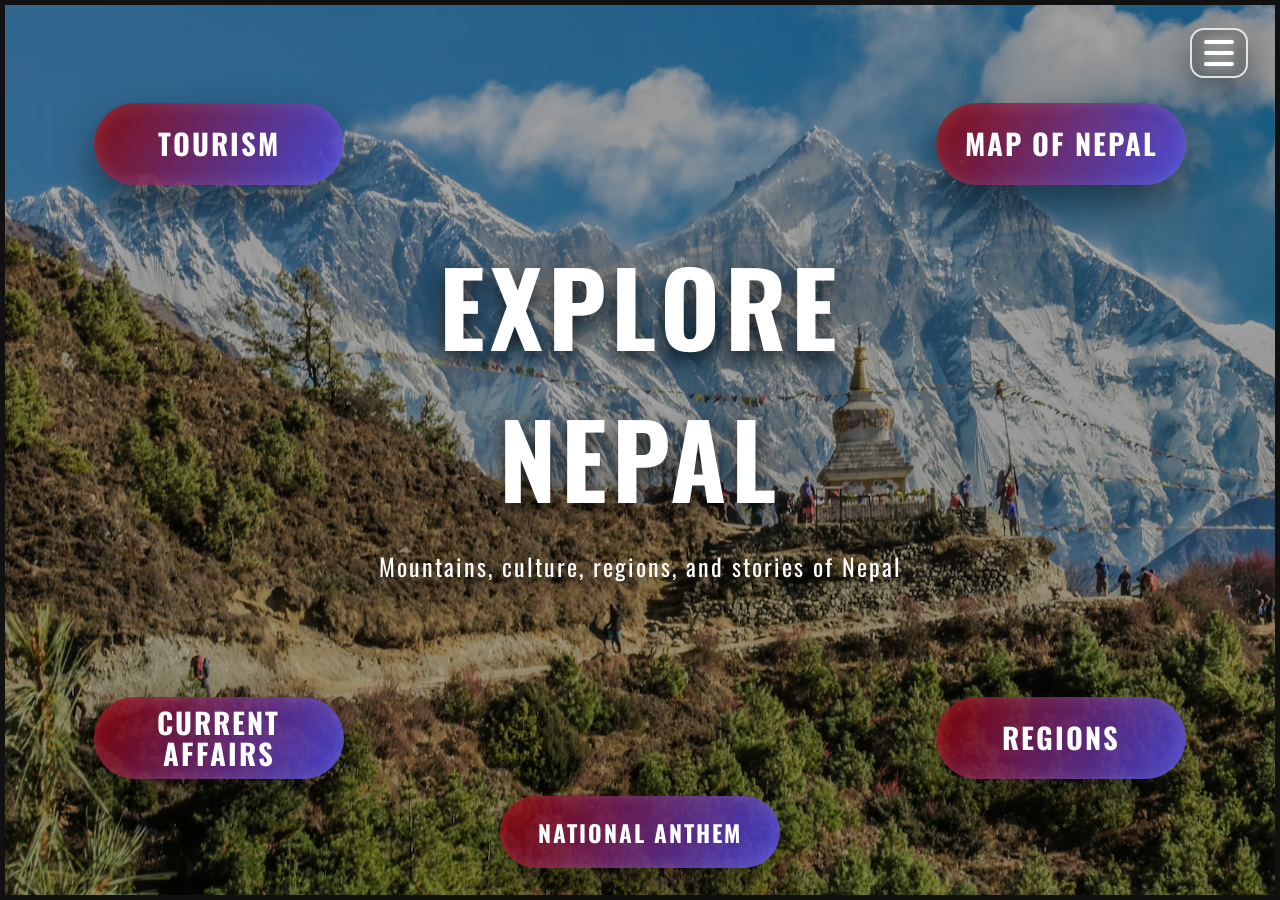
==== index.html @ f3c18c19 "red x removed" ====
<!DOCTYPE html>
<html lang="en">
<head>
  <meta charset="UTF-8" />
  <meta name="viewport" content="width=device-width, initial-scale=1.0" />

  <title>Explore Nepal</title>

  <link rel="preconnect" href="https://fonts.googleapis.com">
  <link rel="preconnect" href="https://fonts.gstatic.com" crossorigin>
  <link 
    href="https://fonts.googleapis.com/css2?family=Oswald:wght@400;600;700&display=swap" 
    rel="stylesheet"
  >

  <link rel="stylesheet" href="nepalStyle.css" />
</head>
<body>

  <main class="home-page" id="homePage">

    <div class="dark-overlay"></div>

    <button class="menu-button" id="menuButton" type="button" aria-label="Open navigation menu">
      <span></span>
      <span></span>
      <span></span>
    </button>

    <nav class="side-menu" id="sideMenu">
      <a href="#" class="menu-link">About</a>
      <a href="#" class="menu-link">Learn More</a>
      <a href="inquire.html" class="menu-link">Inquire</a>
    </nav>

    <div class="paper-plane">✈</div>

    <div class="wind wind-1"></div>
    <div class="wind wind-2"></div>
    <div class="wind wind-3"></div>

    <section class="title-area">
      <h1>Explore Nepal</h1>
      <p>Mountains, culture, regions, and stories of Nepal</p>
    </section>

    <div class="nepal-card top-left" tabindex="0">
      <button class="close-card" type="button" aria-label="Close card">X</button>

      <h2>Tourism</h2>

      <p>
        Nepal is one of the most beautiful tourism destinations in the world. It is famous for Mount Everest,
        trekking routes, temples, lakes, rivers, forests, wildlife, and rich culture. Tourists visit Nepal for
        adventure, nature, history, and spiritual experiences. Popular places include Kathmandu Valley, Pokhara,
        Lumbini, Chitwan National Park, and the Everest region.
      </p>
    </div>

    <div class="nepal-card top-right map-card" tabindex="0">
      <button class="close-card" type="button" aria-label="Close card">X</button>

      <h2>Map of Nepal</h2>

      <div class="map-content">
        <img
          src="nepalMap.png"
          alt="Map of Nepal"
        />

        <p class="map-caption">Map of Nepal</p>
      </div>

      <p class="map-description">
        Nepal is commonly divided into three main geographical regions: the Himalayan Region,
        the Hilly Region, and the Terai Region.
      </p>
    </div>

    <div class="nepal-card bottom-left" tabindex="0">
      <button class="close-card" type="button" aria-label="Close card">X</button>

      <h2>Current Affairs</h2>

      <p>
        Current affairs in Nepal include topics related to politics, education, tourism, climate change,
        road development, economy, technology, sports, and social issues. Learning about current affairs
        helps people understand Nepal's present situation and future development.
      </p>
    </div>

    <div class="nepal-card bottom-right" tabindex="0">
      <button class="close-card" type="button" aria-label="Close card">X</button>

      <h2>Regions</h2>

      <p>
        Nepal has three main geographical regions. The Himalayan Region has snow-covered mountains and cold
        climate. The Hilly Region has valleys, forests, rivers, and terraced farms. The Terai Region has flat,
        fertile land and warmer weather. Each region has its own culture, lifestyle, climate, and natural beauty.
      </p>
    </div>

    <button class="anthem-button" id="anthemButton" type="button">
      NATIONAL ANTHEM
    </button>

    <audio id="anthemAudio" preload="auto">
      <source src="nationalAnthem.mp3" type="audio/mpeg">
      Your browser does not support the audio element.
    </audio>

  </main>

  <script src="nepalScript.js"></script>
</body>
</html>
---- nepalStyle.css ----
* {
  margin: 0;
  padding: 0;
  box-sizing: border-box;
}

html,
body {
  width: 100%;
  min-height: 100%;
}

body {
  font-family: "Oswald", Arial, sans-serif;
  overflow: hidden;
}

/* =========================
   HOME PAGE
========================= */

.home-page {
  position: relative;
  width: 100vw;
  height: 100vh;
  overflow: hidden;
  border: 5px solid #111;

  background-image: url("bg.png");
  background-size: cover;
  background-position: center;
  background-repeat: no-repeat;
}

.dark-overlay {
  position: absolute;
  inset: 0;
  background: rgba(0, 0, 0, 0.35);
  z-index: 1;
}

/* Navigation menu button */
.menu-button {
  position: fixed;
  top: 28px;
  right: 32px;

  width: 58px;
  height: 50px;

  display: flex;
  flex-direction: column;
  justify-content: center;
  align-items: center;
  gap: 7px;

  border: 2px solid rgba(255, 255, 255, 0.8);
  border-radius: 14px;

  background: rgba(0, 0, 0, 0.2);
  cursor: pointer;
  z-index: 40;

  box-shadow: 0 12px 30px rgba(0, 0, 0, 0.35);

  transition:
    transform 0.3s ease,
    background 0.3s ease,
    box-shadow 0.3s ease;
}

.menu-button span {
  width: 30px;
  height: 4px;
  border-radius: 999px;
  background: white;

  box-shadow: 0 0 10px rgba(255, 255, 255, 0.55);

  transition:
    transform 0.3s ease,
    opacity 0.3s ease;
}

.menu-button:hover {
  transform: scale(1.08);
  background: rgba(255, 255, 255, 0.18);
  box-shadow: 0 18px 42px rgba(0, 0, 0, 0.55);
}

.menu-button.active span:nth-child(1) {
  transform: translateY(11px) rotate(45deg);
}

.menu-button.active span:nth-child(2) {
  opacity: 0;
}

.menu-button.active span:nth-child(3) {
  transform: translateY(-11px) rotate(-45deg);
}

/* Slide-in navigation rectangle */
.side-menu {
  position: fixed;
  top: 92px;
  right: 32px;

  width: 230px;
  padding: 38px 22px 28px;

  display: flex;
  flex-direction: column;
  gap: 22px;

  border-radius: 28px;

  background: linear-gradient(
    135deg,
    rgba(255, 255, 255, 0.96),
    rgba(245, 245, 255, 0.88)
  );

  box-shadow:
    0 24px 60px rgba(0, 0, 0, 0.55),
    inset 0 0 14px rgba(255, 255, 255, 0.8);

  z-index: 39;

  transform: translateX(130%);
  opacity: 0;
  pointer-events: none;

  transition:
    transform 0.4s ease,
    opacity 0.3s ease;
}

.side-menu.open {
  transform: translateX(0);
  opacity: 1;
  pointer-events: auto;
}

.menu-link {
  display: block;

  padding: 18px 18px;

  border-radius: 999px;

  color: white;
  text-decoration: none;
  text-align: center;

  font-size: 1.25rem;
  letter-spacing: 1px;
  text-transform: uppercase;

  background: linear-gradient(
    120deg,
    rgba(145, 0, 0, 0.9),
    rgba(70, 70, 220, 0.95)
  );

  box-shadow:
    0 10px 22px rgba(0, 0, 0, 0.28),
    inset 0 0 12px rgba(255, 255, 255, 0.16);

  transition:
    transform 0.25s ease,
    box-shadow 0.25s ease;
}

.menu-link:hover {
  transform: translateX(-6px) scale(1.04);
  box-shadow:
    0 16px 32px rgba(0, 0, 0, 0.4),
    inset 0 0 18px rgba(255, 255, 255, 0.2);
}

.title-area {
  position: absolute;
  top: 45%;
  left: 50%;
  transform: translate(-50%, -50%);
  z-index: 3;
  text-align: center;
  color: white;
  pointer-events: none;
  text-shadow: 0 8px 20px rgba(0, 0, 0, 0.7);
}

.title-area h1 {
  font-size: clamp(3.5rem, 8vw, 7rem);
  text-transform: uppercase;
  letter-spacing: 5px;
}

.title-area p {
  margin-top: 15px;
  font-size: clamp(1rem, 2vw, 1.5rem);
  letter-spacing: 2px;
}

/* Small clickable cards */
.nepal-card {
  position: absolute;
  width: 250px;
  height: 82px;
  padding: 0 25px;

  display: flex;
  align-items: center;
  justify-content: center;

  border-radius: 999px;
  cursor: pointer;
  z-index: 5;

  color: white;
  text-align: center;

  background: linear-gradient(
    120deg,
    rgba(145, 0, 0, 0.85),
    rgba(70, 70, 220, 0.9)
  );

  box-shadow:
    0 18px 40px rgba(0, 0, 0, 0.45),
    inset 0 0 18px rgba(255, 255, 255, 0.15);

  overflow: hidden;

  transition:
    top 0.55s ease,
    left 0.55s ease,
    right 0.55s ease,
    bottom 0.55s ease,
    width 0.55s ease,
    height 0.55s ease,
    border-radius 0.55s ease,
    padding 0.55s ease,
    transform 0.3s ease,
    opacity 0.3s ease,
    box-shadow 0.3s ease;
}

.nepal-card h2 {
  font-size: 1.8rem;
  text-transform: uppercase;
  letter-spacing: 2px;
  line-height: 1.1;
}

.nepal-card:not(.active) > *:not(h2) {
  display: none !important;
}

.nepal-card:hover {
  transform: scale(1.12);
  box-shadow:
    0 28px 55px rgba(0, 0, 0, 0.6),
    inset 0 0 25px rgba(255, 255, 255, 0.18);
}

.top-left {
  top: 11%;
  left: 7%;
}

.top-right {
  top: 11%;
  right: 7%;
}

.bottom-left {
  bottom: 13%;
  left: 7%;
}

.bottom-right {
  bottom: 13%;
  right: 7%;
}

.home-page.card-open .nepal-card:not(.active) {
  opacity: 0;
  pointer-events: none;
  transform: scale(0.75);
}

.nepal-card.active {
  position: fixed;

  top: 50%;
  left: 50%;
  right: auto;
  bottom: auto;

  width: min(900px, 78vw);
  height: 60vh;
  padding: 60px 65px;

  display: block;
  text-align: left;

  border-radius: 55px;
  cursor: default;
  z-index: 20;

  transform: translate(-50%, -50%);

  background: linear-gradient(
    120deg,
    rgba(145, 0, 0, 0.96),
    rgba(70, 70, 220, 0.97)
  );

  box-shadow:
    0 35px 90px rgba(0, 0, 0, 0.7),
    inset 0 0 30px rgba(255, 255, 255, 0.15);

  overflow-y: auto;

  scrollbar-width: thin;
  scrollbar-color: #ffffff rgba(255, 255, 255, 0.18);
}

.nepal-card.active:hover {
  transform: translate(-50%, -50%);
}

.nepal-card.active h2 {
  font-size: clamp(2.2rem, 5vw, 3.8rem);
  margin-bottom: 25px;
}

.nepal-card.active p {
  display: block;
  font-family: Arial, sans-serif;
  font-size: clamp(1rem, 2vw, 1.25rem);
  line-height: 1.8;
  max-width: 820px;
}

.nepal-card.active::-webkit-scrollbar {
  width: 10px;
}

.nepal-card.active::-webkit-scrollbar-button {
  display: none;
  width: 0;
  height: 0;
}

.nepal-card.active::-webkit-scrollbar-track {
  background: rgba(255, 255, 255, 0.18);
  border-radius: 999px;
  margin: 48px 8px 35px 0;
}

.nepal-card.active::-webkit-scrollbar-thumb {
  background: #ffffff;
  border-radius: 999px;
  border: 2px solid rgba(70, 70, 220, 0.65);
  box-shadow:
    inset 0 0 4px rgba(0, 0, 0, 0.25),
    0 0 10px rgba(255, 255, 255, 0.55);
}

.nepal-card.active::-webkit-scrollbar-thumb:hover {
  background: rgba(255, 255, 255, 0.92);
  box-shadow:
    inset 0 0 5px rgba(0, 0, 0, 0.35),
    0 0 14px rgba(255, 255, 255, 0.8);
}

.nepal-card.active::-webkit-scrollbar-corner {
  background: transparent;
}

.close-card {
  display: none;
}

.nepal-card.active .close-card {
  display: flex;
  align-items: center;
  justify-content: center;

  position: absolute;
  top: 22px;
  right: 28px;

  width: 42px;
  height: 42px;

  border: none;
  border-radius: 50%;

  background: rgba(255, 255, 255, 0.92);
  color: #7b0000;

  font-family: Arial, sans-serif;
  font-size: 1.2rem;
  font-weight: bold;

  cursor: pointer;
  z-index: 50;

  box-shadow: 0 8px 20px rgba(0, 0, 0, 0.35);

  transition:
    transform 0.25s ease,
    background 0.25s ease,
    color 0.25s ease;
}

.nepal-card.active .close-card:hover {
  transform: scale(1.15) rotate(90deg);
  background: #111;
  color: white;
}

.map-card.active {
  height: 72vh;
}

.map-card.active .map-content {
  display: block;
  text-align: center;
  margin-bottom: 18px;
}

.map-card.active img {
  width: min(600px, 100%);
  max-height: 350px;
  object-fit: contain;
  display: block;
  margin: 0 auto 10px;

  background: transparent;
  padding: 0;
  border-radius: 0;
  box-shadow: none;
  filter: none;

  transition:
    transform 0.35s ease,
    filter 0.35s ease;
}

.map-card.active img:hover {
  transform: scale(1.07) rotate(-1deg);
  filter: drop-shadow(0 20px 28px rgba(0, 0, 0, 0.55));
}

.map-card.active .map-caption {
  display: block;
  font-family: Arial, sans-serif;
  font-size: 1.6rem;
  font-style: italic;
  font-weight: bold;
  text-align: center;
  margin-bottom: 18px;
  color: white;
}

.map-card.active .map-description {
  display: block;
}

.anthem-button {
  position: fixed;
  left: 50%;
  bottom: 32px;
  transform: translateX(-50%);

  width: 280px;
  height: 72px;
  padding: 0 28px;

  border: none;
  border-radius: 999px;
  cursor: pointer;
  z-index: 10;

  color: white;
  text-align: center;
  font-family: "Oswald", Arial, sans-serif;
  font-size: 1.45rem;
  font-weight: 700;
  letter-spacing: 2px;

  background: linear-gradient(
    120deg,
    rgba(145, 0, 0, 0.85),
    rgba(70, 70, 220, 0.9)
  );

  box-shadow:
    0 18px 40px rgba(0, 0, 0, 0.45),
    inset 0 0 18px rgba(255, 255, 255, 0.15);

  transition:
    transform 0.3s ease,
    box-shadow 0.3s ease,
    opacity 0.3s ease;
}

.anthem-button:hover {
  transform: translateX(-50%) scale(1.12);
  box-shadow:
    0 28px 55px rgba(0, 0, 0, 0.6),
    inset 0 0 25px rgba(255, 255, 255, 0.18);
}

.anthem-button.playing {
  background: linear-gradient(
    120deg,
    rgba(70, 70, 220, 0.95),
    rgba(145, 0, 0, 0.95)
  );
}

.home-page.card-open .anthem-button {
  opacity: 0;
  pointer-events: none;
}

.paper-plane {
  position: absolute;
  top: 35%;
  left: -100px;
  z-index: 2;

  font-size: 3rem;
  color: white;
  text-shadow: 0 8px 18px rgba(0, 0, 0, 0.7);

  animation: flyPlane 9s linear infinite;
}

@keyframes flyPlane {
  0% {
    left: -100px;
    transform: translateY(0) rotate(8deg);
    opacity: 0;
  }

  10% {
    opacity: 1;
  }

  40% {
    transform: translateY(-45px) rotate(18deg);
  }

  70% {
    transform: translateY(35px) rotate(5deg);
  }

  100% {
    left: 110%;
    transform: translateY(-10px) rotate(15deg);
    opacity: 0;
  }
}

.wind {
  position: absolute;
  left: -200px;
  width: 140px;
  height: 4px;
  border-radius: 999px;
  z-index: 2;

  background: rgba(255, 255, 255, 0.7);
  animation: windMove 5.5s linear infinite;
}

.wind::before,
.wind::after {
  content: "";
  position: absolute;
  height: 4px;
  border-radius: 999px;
  background: rgba(255, 255, 255, 0.45);
}

.wind::before {
  width: 70px;
  top: -13px;
  left: 25px;
}

.wind::after {
  width: 95px;
  top: 14px;
  left: 45px;
}

.wind-1 {
  top: 25%;
  animation-delay: 0s;
}

.wind-2 {
  top: 50%;
  animation-delay: 1.5s;
}

.wind-3 {
  top: 75%;
  animation-delay: 3s;
}

/* =========================
   INQUIRY PAGE
========================= */

.inquiry-page {
  position: relative;
  width: 100vw;
  min-height: 100vh;
  overflow: hidden;

  display: flex;
  align-items: center;
  justify-content: center;

  background-image: url("bg2.png");
  background-size: cover;
  background-position: center;
  background-repeat: no-repeat;
}

.inquiry-bg-overlay {
  position: absolute;
  inset: 0;
  z-index: 1;

  background:
    radial-gradient(
      circle at center,
      rgba(20, 20, 80, 0.28),
      rgba(0, 0, 0, 0.72)
    ),
    linear-gradient(
      120deg,
      rgba(145, 0, 0, 0.32),
      rgba(20, 20, 120, 0.45)
    );

  backdrop-filter: blur(1.5px);
}

.back-home {
  position: fixed;
  top: 28px;
  left: 32px;
  z-index: 5;

  color: white;
  text-decoration: none;

  padding: 12px 20px;
  border-radius: 999px;

  font-size: 1.1rem;
  letter-spacing: 1px;

  background: linear-gradient(
    120deg,
    rgba(145, 0, 0, 0.9),
    rgba(70, 70, 220, 0.95)
  );

  box-shadow:
    0 14px 34px rgba(0, 0, 0, 0.45),
    inset 0 0 14px rgba(255, 255, 255, 0.14);

  transition:
    transform 0.25s ease,
    box-shadow 0.25s ease;
}

.back-home:hover {
  transform: scale(1.07);
  box-shadow:
    0 20px 44px rgba(0, 0, 0, 0.6),
    inset 0 0 20px rgba(255, 255, 255, 0.18);
}

.inquiry-card {
  position: relative;
  z-index: 3;

  width: min(520px, 90vw);
  padding: 42px 44px;

  border-radius: 40px;

  background: linear-gradient(
    145deg,
    rgba(145, 0, 0, 0.75),
    rgba(50, 45, 175, 0.78)
  );

  border: 1px solid rgba(255, 255, 255, 0.25);

  box-shadow:
    0 35px 90px rgba(0, 0, 0, 0.7),
    inset 0 0 28px rgba(255, 255, 255, 0.12);

  color: white;

  backdrop-filter: blur(8px);
}

.inquiry-card h1 {
  font-size: clamp(2.4rem, 6vw, 4.3rem);
  text-align: center;
  text-transform: uppercase;
  letter-spacing: 3px;
  margin-bottom: 14px;

  text-shadow: 0 8px 22px rgba(0, 0, 0, 0.65);
}

.inquiry-subtitle {
  font-family: Arial, sans-serif;
  text-align: center;
  line-height: 1.6;
  opacity: 0.9;
  margin-bottom: 28px;
}

.inquiry-form {
  display: flex;
  flex-direction: column;
  gap: 14px;
}

.inquiry-form label {
  font-size: 1.45rem;
  letter-spacing: 2px;
  text-transform: uppercase;
  text-shadow: 0 5px 14px rgba(0, 0, 0, 0.55);
}

.inquiry-form input,
.inquiry-form textarea {
  width: 100%;

  border: 2px solid rgba(255, 255, 255, 0.5);
  outline: none;

  border-radius: 18px;

  padding: 15px 18px;

  font-family: Arial, sans-serif;
  font-size: 1rem;

  color: white;

  background: rgba(0, 0, 0, 0.28);

  box-shadow:
    inset 0 0 18px rgba(0, 0, 0, 0.22),
    0 10px 25px rgba(0, 0, 0, 0.22);

  transition:
    border 0.25s ease,
    background 0.25s ease,
    transform 0.25s ease,
    box-shadow 0.25s ease;
}

.inquiry-form input::placeholder,
.inquiry-form textarea::placeholder {
  color: rgba(255, 255, 255, 0.72);
}

.inquiry-form input:focus,
.inquiry-form textarea:focus {
  border-color: rgba(255, 220, 90, 0.95);
  background: rgba(0, 0, 0, 0.42);
  transform: scale(1.02);
  box-shadow:
    inset 0 0 18px rgba(0, 0, 0, 0.28),
    0 0 18px rgba(255, 220, 90, 0.45);
}

.inquiry-form textarea {
  min-height: 150px;
  resize: none;
}

.send-button {
  margin-top: 14px;

  border: none;
  border-radius: 999px;

  padding: 16px 26px;

  cursor: pointer;

  color: white;
  font-family: "Oswald", Arial, sans-serif;
  font-size: 1.45rem;
  text-transform: uppercase;
  letter-spacing: 2px;

  background: linear-gradient(
    120deg,
    rgba(255, 179, 0, 0.95),
    rgba(145, 0, 0, 0.95),
    rgba(70, 70, 220, 0.95)
  );

  box-shadow:
    0 18px 38px rgba(0, 0, 0, 0.45),
    inset 0 0 16px rgba(255, 255, 255, 0.18);

  transition:
    transform 0.25s ease,
    box-shadow 0.25s ease;
}

.send-button:hover {
  transform: scale(1.07);
  box-shadow:
    0 26px 54px rgba(0, 0, 0, 0.62),
    inset 0 0 22px rgba(255, 255, 255, 0.22);
}

.thank-you-dialog {
  position: fixed;
  inset: 0;
  z-index: 50;

  display: flex;
  align-items: center;
  justify-content: center;

  background: rgba(0, 0, 0, 0.55);

  opacity: 0;
  pointer-events: none;

  transition:
    opacity 0.3s ease;
}

.thank-you-dialog.show {
  opacity: 1;
  pointer-events: auto;
}

.thank-you-box {
  position: relative;

  width: min(420px, 88vw);
  padding: 42px 34px 34px;

  border-radius: 32px;

  text-align: center;
  color: white;

  background: linear-gradient(
    135deg,
    rgba(145, 0, 0, 0.96),
    rgba(70, 70, 220, 0.96)
  );

  box-shadow:
    0 35px 85px rgba(0, 0, 0, 0.75),
    inset 0 0 24px rgba(255, 255, 255, 0.15);

  transform: scale(0.85);

  transition:
    transform 0.3s ease;
}

.thank-you-dialog.show .thank-you-box {
  transform: scale(1);
}

.thank-you-box h2 {
  font-size: 2.8rem;
  text-transform: uppercase;
  letter-spacing: 2px;
  margin-bottom: 14px;
}

.thank-you-box p {
  font-family: Arial, sans-serif;
  line-height: 1.6;
  font-size: 1.1rem;
  margin-bottom: 24px;
}

.dialog-close {
  position: absolute;
  top: 14px;
  right: 16px;

  width: 34px;
  height: 34px;

  border: none;
  border-radius: 50%;

  background: white;
  color: #7b0000;

  font-weight: bold;
  cursor: pointer;

  transition:
    transform 0.25s ease,
    background 0.25s ease,
    color 0.25s ease;
}

.dialog-close:hover {
  transform: scale(1.15) rotate(90deg);
  background: #111;
  color: white;
}

.dialog-ok {
  border: none;
  border-radius: 999px;

  padding: 12px 34px;

  cursor: pointer;

  color: white;
  font-family: "Oswald", Arial, sans-serif;
  font-size: 1.15rem;
  letter-spacing: 1px;

  background: rgba(255, 255, 255, 0.18);

  box-shadow:
    0 12px 28px rgba(0, 0, 0, 0.35),
    inset 0 0 12px rgba(255, 255, 255, 0.18);

  transition:
    transform 0.25s ease,
    background 0.25s ease;
}

.dialog-ok:hover {
  transform: scale(1.08);
  background: rgba(255, 255, 255, 0.28);
}

@keyframes windMove {
  0% {
    transform: translateX(0);
    opacity: 0;
  }

  15% {
    opacity: 1;
  }

  100% {
    transform: translateX(135vw);
    opacity: 0;
  }
}

/* Tablet */
@media (max-width: 850px) {
  .menu-button {
    top: 20px;
    right: 22px;
    width: 52px;
    height: 46px;
  }

  .side-menu {
    top: 78px;
    right: 22px;
    width: 210px;
  }

  .nepal-card {
    width: 165px;
    height: 60px;
  }

  .nepal-card h2 {
    font-size: 1rem;
  }

  .top-left {
    top: 8%;
    left: 5%;
  }

  .top-right {
    top: 8%;
    right: 5%;
  }

  .bottom-left {
    bottom: 8%;
    left: 5%;
  }

  .bottom-right {
    bottom: 8%;
    right: 5%;
  }

  .nepal-card.active {
    width: 88vw;
    height: 62vh;
    padding: 50px 28px 42px;
    border-radius: 38px;
  }

  .nepal-card.active .close-card {
    top: 15px;
    right: 18px;
    width: 38px;
    height: 38px;
    font-size: 1rem;
  }

  .map-card.active {
    height: 75vh;
  }

  .map-card.active img {
    max-height: 260px;
    padding: 0;
  }

  .map-card.active .map-caption {
    font-size: 1.25rem;
  }

  .anthem-button {
    width: 235px;
    height: 62px;
    font-size: 1.15rem;
    bottom: 24px;
  }

  .inquiry-card {
    padding: 36px 30px;
  }
}

/* Phone */
@media (max-width: 500px) {
  .title-area {
    width: 90%;
  }

  .menu-button {
    top: 18px;
    right: 18px;
    width: 48px;
    height: 44px;
  }

  .menu-button span {
    width: 26px;
    height: 3px;
  }

  .side-menu {
    top: 72px;
    right: 18px;
    width: 190px;
    padding: 30px 16px 22px;
  }

  .menu-link {
    font-size: 1rem;
    padding: 14px 14px;
  }

  .nepal-card {
    width: 145px;
    height: 52px;
  }

  .nepal-card h2 {
    font-size: 0.85rem;
  }

  .nepal-card.active {
    width: 92vw;
    height: 68vh;
    padding: 55px 22px 35px;
  }

  .nepal-card.active p {
    line-height: 1.6;
  }

  .map-card.active {
    height: 78vh;
  }

  .map-card.active img {
    max-height: 220px;
    padding: 0;
  }

  .map-card.active .map-caption {
    font-size: 1.1rem;
  }

  .anthem-button {
    width: 220px;
    height: 58px;
    font-size: 1rem;
    bottom: 22px;
  }

  .back-home {
    top: 18px;
    left: 18px;
    padding: 10px 16px;
    font-size: 0.95rem;
  }

  .inquiry-page {
    padding: 80px 0 35px;
    align-items: flex-start;
    overflow-y: auto;
  }

  .inquiry-card {
    width: 90vw;
    padding: 30px 22px;
    border-radius: 30px;
  }

  .inquiry-card h1 {
    font-size: 2.2rem;
  }

  .inquiry-form label {
    font-size: 1.15rem;
  }

  .send-button {
    font-size: 1.15rem;
  }
}
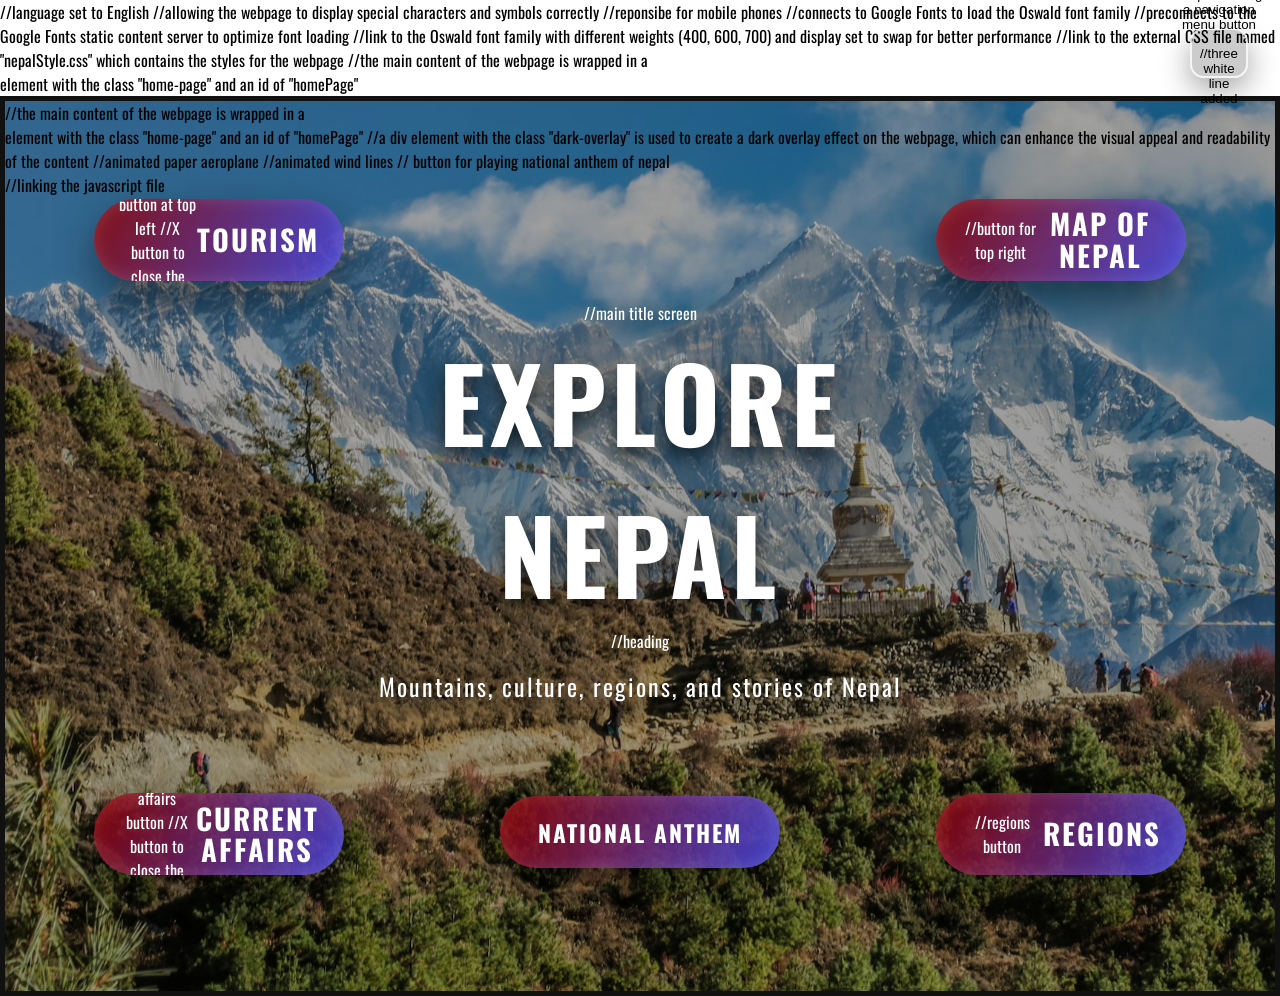
==== commit e188b979: "final amendments and tweaks done" ====
--- a/index.html
+++ b/index.html
@@ -1,117 +1,214 @@
 <!DOCTYPE html>
-<html lang="en">
+<html lang="en">//language set to English
 <head>
-  <meta charset="UTF-8" />
-  <meta name="viewport" content="width=device-width, initial-scale=1.0" />
-
+  <meta charset="UTF-8" />//allowing the webpage to display special characters and symbols correctly
+  <meta name="viewport" content="width=device-width, initial-scale=1.0" />//reponsibe for mobile phones
   <title>Explore Nepal</title>
-
-  <link rel="preconnect" href="https://fonts.googleapis.com">
-  <link rel="preconnect" href="https://fonts.gstatic.com" crossorigin>
+  <link rel="preconnect" href="https://fonts.googleapis.com">//connects to Google Fonts to load the Oswald font family
+  <link rel="preconnect" href="https://fonts.gstatic.com" crossorigin>//preconnects to the Google Fonts static content server to optimize font loading
+  //link to the Oswald font family with different weights (400, 600, 700) and display set to swap for better performance  
   <link 
     href="https://fonts.googleapis.com/css2?family=Oswald:wght@400;600;700&display=swap" 
     rel="stylesheet"
   >
-
+//link to the external CSS file named "nepalStyle.css" which contains the styles for the webpage  
   <link rel="stylesheet" href="nepalStyle.css" />
 </head>
-<body>
-
-  <main class="home-page" id="homePage">
-
-    <div class="dark-overlay"></div>
-
-    <button class="menu-button" id="menuButton" type="button" aria-label="Open navigation menu">
-      <span></span>
+<body>//the main content of the webpage is wrapped in a <main> element with the class "home-page" and an id of "homePage" 
+  <main class="home-page" id="homePage">//the main content of the webpage is wrapped in a <main> element with the class "home-page" and an id of "homePage"
+    <div class="dark-overlay"></div>//a div element with the class "dark-overlay" is used to create a dark overlay effect on the webpage, which can enhance the visual appeal and readability of the content
+    <button class="menu-button" id="menuButton" type="button" aria-label="Open navigation menu">//implementing a navigation menu button
+      <span></span>//three white line added
       <span></span>
       <span></span>
     </button>
-
-    <nav class="side-menu" id="sideMenu">
-      <a href="#" class="menu-link">About</a>
-      <a href="#" class="menu-link">Learn More</a>
-      <a href="inquire.html" class="menu-link">Inquire</a>
+    <nav class="side-menu" id="sideMenu">//navigation menu that slides from the right
+      <a href="#" class="menu-link" id="aboutLink">About</a>//about popup
+      <a href="video.html" class="menu-link">Video</a>//opens video page
+      <a href="inquire.html" class="menu-link">Inquire</a>//opens inquire page
     </nav>
-
-    <div class="paper-plane">✈</div>
-
-    <div class="wind wind-1"></div>
+    <div class="paper-plane">✈</div>//animated paper aeroplane
+    <div class="wind wind-1"></div>//animated wind lines
     <div class="wind wind-2"></div>
     <div class="wind wind-3"></div>
-
-    <section class="title-area">
-      <h1>Explore Nepal</h1>
+    <section class="title-area">//main title screen
+      <h1>Explore Nepal</h1>//heading
       <p>Mountains, culture, regions, and stories of Nepal</p>
     </section>
-
-    <div class="nepal-card top-left" tabindex="0">
+    <div class="nepal-card top-left" tabindex="0">//tourism button at top left
+      <button class="close-card" type="button" aria-label="Close card">X</button>//X button to close the card
+      <h2>Tourism</h2>
+      <p>// details written about tourism in Nepal
+        Nepal is one of the most beautiful tourism destinations in the world because it offers nature,
+        adventure, history, spirituality, and culture in one small country. Tourists visit Nepal to see
+        the Himalayas, explore ancient temples, enjoy peaceful lakes, walk through forests, experience
+        traditional villages, and learn about the many cultures and festivals found across the country.
+      </p>
+      <p>
+        Pokhara is one of Nepal’s most popular tourism destinations. It is famous for Phewa Lake, where
+        visitors can enjoy boating while seeing the reflection of the Annapurna range on the water. Pokhara
+        is also known for adventure activities such as paragliding, trekking, zip-lining, and visiting caves,
+        waterfalls, viewpoints, and peaceful lakeside areas. The city gives tourists a relaxing experience
+        while still being close to mountains and nature.
+      </p>
+      <p>
+        Lumbini is another important place because it is the birthplace of Lord Buddha. Many people visit
+        Lumbini for peace, spirituality, and history. The Maya Devi Temple, monasteries from different
+        countries, gardens, and sacred sites make Lumbini a special destination for Buddhist pilgrims and
+        international tourists. It shows Nepal’s importance not only in natural beauty but also in world
+        history and religion.
+      </p>
+      <p>
+        Chitwan National Park is famous for wildlife and jungle safari. Visitors can see animals such as
+        one-horned rhinoceroses, deer, crocodiles, many species of birds, and sometimes Bengal tigers.
+        Chitwan also allows tourists to learn about the local Tharu culture, traditional dances, village life,
+        and the connection between people and nature. It is one of the best places in Nepal for wildlife tourism.
+      </p>
+      <p>
+        Nepal is also known for its mountains, lakes, rivers, forests, and cultural diversity. The country has
+        some of the highest mountains in the world, including Mount Everest, and many trekking routes such as
+        Everest Base Camp, Annapurna Circuit, and Langtang Valley. From snowy peaks to green hills and warm
+        plains, Nepal gives visitors a wide variety of landscapes and experiences.
+      </p>
+    </div>
+    <div class="nepal-card top-right map-card" tabindex="0">//button for top right
       <button class="close-card" type="button" aria-label="Close card">X</button>
-
-      <h2>Tourism</h2>
-
-      <p>
-        Nepal is one of the most beautiful tourism destinations in the world. It is famous for Mount Everest,
-        trekking routes, temples, lakes, rivers, forests, wildlife, and rich culture. Tourists visit Nepal for
-        adventure, nature, history, and spiritual experiences. Popular places include Kathmandu Valley, Pokhara,
-        Lumbini, Chitwan National Park, and the Everest region.
-      </p>
-    </div>
-
-    <div class="nepal-card top-right map-card" tabindex="0">
-      <button class="close-card" type="button" aria-label="Close card">X</button>
-
       <h2>Map of Nepal</h2>
-
-      <div class="map-content">
-        <img
-          src="nepalMap.png"
-          alt="Map of Nepal"
-        />
-
+      <div class="map-content">//container for the map of Nepal and its caption
+        <img src="nepalMap.png" alt="Map of Nepal" />//displays the nepal map image
         <p class="map-caption">Map of Nepal</p>
       </div>
-
+      <p class="map-description">//details about the map of Nepal
+        Nepal is a landlocked country in South Asia located between India and China. Even though Nepal is
+        small in size, its geography is extremely diverse. The map of Nepal shows a long and narrow country
+        stretching from east to west, with the Himalayan region in the north, the hilly region in the middle,
+        and the Terai region in the south.
+      </p>
       <p class="map-description">
-        Nepal is commonly divided into three main geographical regions: the Himalayan Region,
-        the Hilly Region, and the Terai Region.
-      </p>
-    </div>
-
-    <div class="nepal-card bottom-left" tabindex="0">
+        Nepal has many districts and local areas with their own identity, culture, language, and lifestyle.
+        Important districts and cities include Kathmandu, Lalitpur, Bhaktapur, Kaski, Chitwan, Rupandehi,
+        Solukhumbu, Mustang, Gorkha, and many more. Each area contributes something different to the country,
+        whether through tourism, agriculture, trade, education, history, or cultural heritage.
+      </p>
+      <p class="map-description">
+        Kathmandu is the capital city of Nepal and is also one of the biggest cultural and historical centres
+        of the country. The Kathmandu Valley includes famous heritage sites such as Kathmandu Durbar Square,
+        Patan Durbar Square, Bhaktapur Durbar Square, Swayambhunath, Boudhanath, and Pashupatinath Temple.
+        These places attract both domestic and international tourists.
+      </p>
+      <p class="map-description">
+        The map also helps people understand Nepal’s tourism hotspots. Pokhara is famous for lakes and mountain
+        views, Chitwan is famous for wildlife, Lumbini is famous as the birthplace of Buddha, Solukhumbu is
+        famous for Mount Everest, Mustang is known for its desert-like landscapes and Tibetan-influenced culture,
+        and the Annapurna region is known for trekking and mountain scenery.
+      </p>
+    </div>
+    <div class="nepal-card bottom-left" tabindex="0">//current affairs button
+      <button class="close-card" type="button" aria-label="Close card">X</button>//X button to close the card
+      <h2>Current Affairs</h2>
+      <p>//details about current affairs in Nepal
+        Nepal is currently going through an important political and social period. In recent years, many young
+        people have become more active in politics and public discussion, especially because of concerns about
+        corruption, unemployment, slow development, and lack of opportunities. The Gen Z protests became a major
+        turning point in Nepal’s modern politics.
+      </p>
+      <p>
+        The Gen Z protest movement was connected to public anger about corruption, unemployment, political
+        instability, and restrictions on digital platforms. The protests created huge pressure on the government
+        and led to the downfall of KP Sharma Oli’s government. This moment showed how strongly young people in
+        Nepal wanted accountability, transparency, and change in leadership.
+      </p>
+      <p>
+        After this political change, Balendra Shah, also known as Balen, became Nepal’s prime minister in 2026.
+        He is known for his background as Kathmandu’s former mayor and for his strong appeal among young voters.
+        His rise represents a generational shift in Nepali politics, where many citizens are looking for faster
+        decision-making, better governance, and less corruption.
+      </p>
+      <p>
+        One major current topic is the government’s 100-point plan for effective governance. This plan focuses on
+        reforming public services, improving digital governance, reducing corruption, increasing efficiency, and
+        making government systems more accountable. However, many people are also watching carefully to see whether
+        the plan can be implemented properly or whether it will face delays because of bureaucracy and political
+        challenges.
+      </p>
+      <p>
+        Nepal’s economy also faces major challenges. Many families depend on remittances from Nepalis working
+        abroad, while many young people leave the country for education and employment. Nepal also has a large
+        trade deficit because it imports far more goods than it exports. Important imports include fuel, machinery,
+        vehicles, medicines, and daily-use products, while exports include products such as tea, carpets, garments,
+        herbs, and some agricultural goods.
+      </p>
+      <p>
+        Other major problems in Nepal include unemployment, road safety, pollution, migration, slow infrastructure
+        development, education quality, health access, and climate change. At the same time, Nepal has many
+        opportunities through tourism, hydropower, agriculture, technology, entrepreneurship, and cultural heritage.
+        The future of Nepal depends on how well the country can use its resources and give young people reasons
+        to build their future inside Nepal.
+      </p>
+    </div>
+    <div class="nepal-card bottom-right" tabindex="0">//regions button
       <button class="close-card" type="button" aria-label="Close card">X</button>
-
-      <h2>Current Affairs</h2>
-
-      <p>
-        Current affairs in Nepal include topics related to politics, education, tourism, climate change,
-        road development, economy, technology, sports, and social issues. Learning about current affairs
-        helps people understand Nepal's present situation and future development.
-      </p>
-    </div>
-
-    <div class="nepal-card bottom-right" tabindex="0">
-      <button class="close-card" type="button" aria-label="Close card">X</button>
-
       <h2>Regions</h2>
-
-      <p>
-        Nepal has three main geographical regions. The Himalayan Region has snow-covered mountains and cold
-        climate. The Hilly Region has valleys, forests, rivers, and terraced farms. The Terai Region has flat,
-        fertile land and warmer weather. Each region has its own culture, lifestyle, climate, and natural beauty.
-      </p>
-    </div>
-
+      <p>//details about the regions of Nepal
+        Nepal is commonly divided into three main geographical regions: the Himalayan Region, the Hilly Region,
+        and the Terai Region. These regions make Nepal very diverse in terms of climate, landform, culture,
+        lifestyle, agriculture, tourism, and settlement patterns.
+      </p>
+      <p>
+        The Himalayan Region lies in the northern part of Nepal and includes many of the world’s highest mountains,
+        including Mount Everest. This region has cold weather, snow-covered peaks, glaciers, high-altitude valleys,
+        and remote settlements. Tourism is very important here because many visitors come for trekking, mountaineering,
+        mountain views, monasteries, and unique Himalayan culture.
+      </p>
+      <p>
+        The people living in the Himalayan Region often have lifestyles adapted to high altitude and cold climates.
+        Farming is difficult because of the weather and landform, so people often depend on animal husbandry, trade,
+        tourism, and small-scale farming. Places such as Solukhumbu, Mustang, Manang, Dolpa, and Humla show the
+        beauty and difficulty of life in the mountains.
+      </p>
+      <p>
+        The Hilly Region lies in the middle part of Nepal and includes valleys, forests, rivers, terraced farms,
+        and many towns and villages. Kathmandu Valley and Pokhara are located in this region. The Hilly Region is
+        culturally rich and has many historical sites, temples, festivals, traditional houses, and farming communities.
+        This region connects the mountains and the plains.
+      </p>
+      <p>
+        The Terai Region lies in the southern part of Nepal and has flat and fertile land. It has a warmer climate
+        and is very important for agriculture, trade, industry, and transport. The Terai produces many crops such as
+        rice, wheat, sugarcane, vegetables, and fruits. It is also home to important cities and tourism sites such as
+        Lumbini and Chitwan National Park.
+      </p>
+      <p>
+        Each region has its own importance. The mountains represent adventure and natural wonder, the hills represent
+        culture and historical settlements, and the Terai represents agriculture, wildlife, and trade. Together, these
+        three regions make Nepal one of the most geographically and culturally diverse countries in the world.
+      </p>
+    </div>
+    <section class="about-popup" id="aboutPopup">//about popup opened from the navigation menu
+      <button class="about-close" id="aboutClose" type="button" aria-label="Close about popup">X</button>
+      <h2>About This Website</h2>
+      <p>//details about the website and its creator
+        My name is Aarjan Subedi, and I am a first-year Computer Science student at the University for the Creative
+        Arts, Farnham.
+      </p>
+      <p>
+        The main reason I created this website was for my final Web Design and Development assignment. I wanted to
+        build a website that was meaningful to me while also showing my skills in HTML, CSS, and JavaScript.
+      </p>
+      <p>
+        I chose to develop a website about Nepal because I wanted to show my love for Nepal and share with the
+        world how beautiful Nepal is. Nepal is rich in natural beauty, culture, mountains, history, and adventure.
+        Through this website, I wanted to present Nepal in a creative, interactive, and customizable way.
+      </p>
+    </section>
     <button class="anthem-button" id="anthemButton" type="button">
       NATIONAL ANTHEM
-    </button>
-
-    <audio id="anthemAudio" preload="auto">
-      <source src="nationalAnthem.mp3" type="audio/mpeg">
+    </button>// button for playing national anthem of nepal
+    <audio id="anthemAudio" preload="auto">//hidden audio element
+      <source src="nationalAnthem.mp3" type="audio/mpeg">//audio source file
       Your browser does not support the audio element.
     </audio>
-
   </main>
-
-  <script src="nepalScript.js"></script>
+  <script src="nepalScript.js"></script>//linking the javascript file
 </body>
 </html>
--- a/nepalStyle.css
+++ b/nepalStyle.css
@@ -3,35 +3,27 @@
   padding: 0;
   box-sizing: border-box;
 }
-
 html,
 body {
   width: 100%;
   min-height: 100%;
 }
-
 body {
   font-family: "Oswald", Arial, sans-serif;
   overflow: hidden;
 }
-
-/* =========================
-   HOME PAGE
-========================= */
-
+/* HOME PAGE */
 .home-page {
   position: relative;
   width: 100vw;
   height: 100vh;
   overflow: hidden;
   border: 5px solid #111;
-
   background-image: url("bg.png");
   background-size: cover;
   background-position: center;
   background-repeat: no-repeat;
 }
-
 .dark-overlay {
   position: absolute;
   inset: 0;
@@ -44,141 +36,107 @@
   position: fixed;
   top: 28px;
   right: 32px;
-
   width: 58px;
   height: 50px;
-
   display: flex;
   flex-direction: column;
   justify-content: center;
   align-items: center;
   gap: 7px;
-
   border: 2px solid rgba(255, 255, 255, 0.8);
   border-radius: 14px;
-
   background: rgba(0, 0, 0, 0.2);
   cursor: pointer;
   z-index: 40;
-
   box-shadow: 0 12px 30px rgba(0, 0, 0, 0.35);
-
   transition:
     transform 0.3s ease,
     background 0.3s ease,
     box-shadow 0.3s ease;
 }
-
 .menu-button span {
   width: 30px;
   height: 4px;
   border-radius: 999px;
   background: white;
-
   box-shadow: 0 0 10px rgba(255, 255, 255, 0.55);
-
   transition:
     transform 0.3s ease,
     opacity 0.3s ease;
 }
-
 .menu-button:hover {
   transform: scale(1.08);
   background: rgba(255, 255, 255, 0.18);
   box-shadow: 0 18px 42px rgba(0, 0, 0, 0.55);
 }
-
 .menu-button.active span:nth-child(1) {
   transform: translateY(11px) rotate(45deg);
 }
-
 .menu-button.active span:nth-child(2) {
   opacity: 0;
 }
-
 .menu-button.active span:nth-child(3) {
   transform: translateY(-11px) rotate(-45deg);
 }
-
-/* Slide-in navigation rectangle */
 .side-menu {
   position: fixed;
   top: 92px;
   right: 32px;
-
   width: 230px;
   padding: 38px 22px 28px;
-
   display: flex;
   flex-direction: column;
   gap: 22px;
-
   border-radius: 28px;
-
   background: linear-gradient(
     135deg,
     rgba(255, 255, 255, 0.96),
     rgba(245, 245, 255, 0.88)
   );
-
   box-shadow:
     0 24px 60px rgba(0, 0, 0, 0.55),
     inset 0 0 14px rgba(255, 255, 255, 0.8);
-
   z-index: 39;
-
   transform: translateX(130%);
   opacity: 0;
   pointer-events: none;
-
   transition:
     transform 0.4s ease,
     opacity 0.3s ease;
 }
-
 .side-menu.open {
   transform: translateX(0);
   opacity: 1;
   pointer-events: auto;
 }
-
 .menu-link {
   display: block;
-
   padding: 18px 18px;
-
   border-radius: 999px;
-
   color: white;
   text-decoration: none;
   text-align: center;
-
   font-size: 1.25rem;
   letter-spacing: 1px;
   text-transform: uppercase;
-
   background: linear-gradient(
     120deg,
     rgba(145, 0, 0, 0.9),
     rgba(70, 70, 220, 0.95)
   );
-
   box-shadow:
     0 10px 22px rgba(0, 0, 0, 0.28),
     inset 0 0 12px rgba(255, 255, 255, 0.16);
-
   transition:
     transform 0.25s ease,
     box-shadow 0.25s ease;
 }
-
 .menu-link:hover {
   transform: translateX(-6px) scale(1.04);
   box-shadow:
     0 16px 32px rgba(0, 0, 0, 0.4),
     inset 0 0 18px rgba(255, 255, 255, 0.2);
 }
-
 .title-area {
   position: absolute;
   top: 45%;
@@ -190,49 +148,38 @@
   pointer-events: none;
   text-shadow: 0 8px 20px rgba(0, 0, 0, 0.7);
 }
-
 .title-area h1 {
   font-size: clamp(3.5rem, 8vw, 7rem);
   text-transform: uppercase;
   letter-spacing: 5px;
 }
-
 .title-area p {
   margin-top: 15px;
   font-size: clamp(1rem, 2vw, 1.5rem);
   letter-spacing: 2px;
 }
-
-/* Small clickable cards */
 .nepal-card {
   position: absolute;
   width: 250px;
   height: 82px;
   padding: 0 25px;
-
   display: flex;
   align-items: center;
   justify-content: center;
-
   border-radius: 999px;
   cursor: pointer;
   z-index: 5;
-
   color: white;
   text-align: center;
-
   background: linear-gradient(
     120deg,
     rgba(145, 0, 0, 0.85),
     rgba(70, 70, 220, 0.9)
   );
-
   box-shadow:
     0 18px 40px rgba(0, 0, 0, 0.45),
     inset 0 0 18px rgba(255, 255, 255, 0.15);
-
   overflow: hidden;
-
   transition:
     top 0.55s ease,
     left 0.55s ease,
@@ -246,122 +193,112 @@
     opacity 0.3s ease,
     box-shadow 0.3s ease;
 }
-
 .nepal-card h2 {
   font-size: 1.8rem;
   text-transform: uppercase;
   letter-spacing: 2px;
   line-height: 1.1;
 }
-
 .nepal-card:not(.active) > *:not(h2) {
   display: none !important;
 }
-
 .nepal-card:hover {
   transform: scale(1.12);
   box-shadow:
     0 28px 55px rgba(0, 0, 0, 0.6),
     inset 0 0 25px rgba(255, 255, 255, 0.18);
 }
-
 .top-left {
   top: 11%;
   left: 7%;
 }
-
 .top-right {
   top: 11%;
   right: 7%;
 }
-
 .bottom-left {
   bottom: 13%;
   left: 7%;
 }
-
 .bottom-right {
   bottom: 13%;
   right: 7%;
 }
-
 .home-page.card-open .nepal-card:not(.active) {
   opacity: 0;
   pointer-events: none;
   transform: scale(0.75);
 }
-
-.nepal-card.active {
+.nepal-card.active,
+.about-popup.open {
   position: fixed;
-
   top: 50%;
   left: 50%;
   right: auto;
   bottom: auto;
-
   width: min(900px, 78vw);
   height: 60vh;
   padding: 60px 65px;
-
   display: block;
   text-align: left;
-
   border-radius: 55px;
   cursor: default;
   z-index: 20;
-
   transform: translate(-50%, -50%);
-
   background: linear-gradient(
     120deg,
     rgba(145, 0, 0, 0.96),
     rgba(70, 70, 220, 0.97)
   );
-
   box-shadow:
     0 35px 90px rgba(0, 0, 0, 0.7),
     inset 0 0 30px rgba(255, 255, 255, 0.15);
-
   overflow-y: auto;
-
   scrollbar-width: thin;
   scrollbar-color: #ffffff rgba(255, 255, 255, 0.18);
 }
-
 .nepal-card.active:hover {
   transform: translate(-50%, -50%);
 }
-
-.nepal-card.active h2 {
+.nepal-card.active h2,
+.about-popup.open h2 {
   font-size: clamp(2.2rem, 5vw, 3.8rem);
   margin-bottom: 25px;
-}
-
-.nepal-card.active p {
+  color: white;
+  text-transform: uppercase;
+  letter-spacing: 2px;
+}
+.nepal-card.active p,
+.about-popup.open p {
   display: block;
   font-family: Arial, sans-serif;
   font-size: clamp(1rem, 2vw, 1.25rem);
   line-height: 1.8;
   max-width: 820px;
-}
-
-.nepal-card.active::-webkit-scrollbar {
+  color: white;
+  margin-bottom: 18px;
+}
+.about-popup {
+  display: none;
+}
+.nepal-card.active::-webkit-scrollbar,
+.about-popup.open::-webkit-scrollbar {
   width: 10px;
 }
-
-.nepal-card.active::-webkit-scrollbar-button {
+.nepal-card.active::-webkit-scrollbar-button,
+.about-popup.open::-webkit-scrollbar-button {
   display: none;
   width: 0;
   height: 0;
 }
-
-.nepal-card.active::-webkit-scrollbar-track {
+.nepal-card.active::-webkit-scrollbar-track,
+.about-popup.open::-webkit-scrollbar-track {
   background: rgba(255, 255, 255, 0.18);
   border-radius: 999px;
   margin: 48px 8px 35px 0;
 }
-
-.nepal-card.active::-webkit-scrollbar-thumb {
+.nepal-card.active::-webkit-scrollbar-thumb,
+.about-popup.open::-webkit-scrollbar-thumb {
   background: #ffffff;
   border-radius: 999px;
   border: 2px solid rgba(70, 70, 220, 0.65);
@@ -369,94 +306,67 @@
     inset 0 0 4px rgba(0, 0, 0, 0.25),
     0 0 10px rgba(255, 255, 255, 0.55);
 }
-
-.nepal-card.active::-webkit-scrollbar-thumb:hover {
-  background: rgba(255, 255, 255, 0.92);
-  box-shadow:
-    inset 0 0 5px rgba(0, 0, 0, 0.35),
-    0 0 14px rgba(255, 255, 255, 0.8);
-}
-
-.nepal-card.active::-webkit-scrollbar-corner {
-  background: transparent;
-}
-
 .close-card {
   display: none;
 }
-
-.nepal-card.active .close-card {
+.nepal-card.active .close-card,
+.about-popup.open .about-close {
   display: flex;
   align-items: center;
   justify-content: center;
-
   position: absolute;
   top: 22px;
   right: 28px;
-
   width: 42px;
   height: 42px;
-
   border: none;
   border-radius: 50%;
-
   background: rgba(255, 255, 255, 0.92);
   color: #7b0000;
-
   font-family: Arial, sans-serif;
   font-size: 1.2rem;
   font-weight: bold;
-
   cursor: pointer;
   z-index: 50;
-
   box-shadow: 0 8px 20px rgba(0, 0, 0, 0.35);
-
   transition:
     transform 0.25s ease,
     background 0.25s ease,
     color 0.25s ease;
 }
-
-.nepal-card.active .close-card:hover {
+.nepal-card.active .close-card:hover,
+.about-popup.open .about-close:hover {
   transform: scale(1.15) rotate(90deg);
   background: #111;
   color: white;
 }
-
 .map-card.active {
   height: 72vh;
 }
-
 .map-card.active .map-content {
   display: block;
   text-align: center;
   margin-bottom: 18px;
 }
-
 .map-card.active img {
   width: min(600px, 100%);
   max-height: 350px;
   object-fit: contain;
   display: block;
   margin: 0 auto 10px;
-
   background: transparent;
   padding: 0;
   border-radius: 0;
   box-shadow: none;
   filter: none;
-
   transition:
     transform 0.35s ease,
     filter 0.35s ease;
 }
-
 .map-card.active img:hover {
   transform: scale(1.07) rotate(-1deg);
   filter: drop-shadow(0 20px 28px rgba(0, 0, 0, 0.55));
 }
-
 .map-card.active .map-caption {
   display: block;
   font-family: Arial, sans-serif;
@@ -467,56 +377,46 @@
   margin-bottom: 18px;
   color: white;
 }
-
 .map-card.active .map-description {
   display: block;
 }
-
 .anthem-button {
   position: fixed;
   left: 50%;
   bottom: 32px;
   transform: translateX(-50%);
-
   width: 280px;
   height: 72px;
   padding: 0 28px;
-
   border: none;
   border-radius: 999px;
   cursor: pointer;
   z-index: 10;
-
   color: white;
   text-align: center;
   font-family: "Oswald", Arial, sans-serif;
   font-size: 1.45rem;
   font-weight: 700;
   letter-spacing: 2px;
-
   background: linear-gradient(
     120deg,
     rgba(145, 0, 0, 0.85),
     rgba(70, 70, 220, 0.9)
   );
-
   box-shadow:
     0 18px 40px rgba(0, 0, 0, 0.45),
     inset 0 0 18px rgba(255, 255, 255, 0.15);
-
   transition:
     transform 0.3s ease,
     box-shadow 0.3s ease,
     opacity 0.3s ease;
 }
-
 .anthem-button:hover {
   transform: translateX(-50%) scale(1.12);
   box-shadow:
     0 28px 55px rgba(0, 0, 0, 0.6),
     inset 0 0 25px rgba(255, 255, 255, 0.18);
 }
-
 .anthem-button.playing {
   background: linear-gradient(
     120deg,
@@ -524,25 +424,21 @@
     rgba(145, 0, 0, 0.95)
   );
 }
-
 .home-page.card-open .anthem-button {
   opacity: 0;
   pointer-events: none;
 }
-
 .paper-plane {
   position: absolute;
   top: 35%;
   left: -100px;
   z-index: 2;
-
   font-size: 3rem;
   color: white;
   text-shadow: 0 8px 18px rgba(0, 0, 0, 0.7);
 
   animation: flyPlane 9s linear infinite;
 }
-
 @keyframes flyPlane {
   0% {
     left: -100px;
@@ -568,7 +464,6 @@
     opacity: 0;
   }
 }
-
 .wind {
   position: absolute;
   left: -200px;
@@ -576,11 +471,9 @@
   height: 4px;
   border-radius: 999px;
   z-index: 2;
-
   background: rgba(255, 255, 255, 0.7);
   animation: windMove 5.5s linear infinite;
 }
-
 .wind::before,
 .wind::after {
   content: "";
@@ -589,59 +482,46 @@
   border-radius: 999px;
   background: rgba(255, 255, 255, 0.45);
 }
-
 .wind::before {
   width: 70px;
   top: -13px;
   left: 25px;
 }
-
 .wind::after {
   width: 95px;
   top: 14px;
   left: 45px;
 }
-
 .wind-1 {
   top: 25%;
   animation-delay: 0s;
 }
-
 .wind-2 {
   top: 50%;
   animation-delay: 1.5s;
 }
-
 .wind-3 {
   top: 75%;
   animation-delay: 3s;
 }
-
-/* =========================
-   INQUIRY PAGE
-========================= */
-
+/* INQUIRY PAGE */
 .inquiry-page {
   position: relative;
   width: 100vw;
   min-height: 100vh;
   overflow: hidden;
-
   display: flex;
   align-items: center;
   justify-content: center;
-
   background-image: url("bg2.png");
   background-size: cover;
   background-position: center;
   background-repeat: no-repeat;
 }
-
 .inquiry-bg-overlay {
   position: absolute;
   inset: 0;
   z-index: 1;
-
   background:
     radial-gradient(
       circle at center,
@@ -653,83 +533,63 @@
       rgba(145, 0, 0, 0.32),
       rgba(20, 20, 120, 0.45)
     );
-
   backdrop-filter: blur(1.5px);
 }
-
 .back-home {
   position: fixed;
   top: 28px;
   left: 32px;
   z-index: 5;
-
   color: white;
   text-decoration: none;
-
   padding: 12px 20px;
   border-radius: 999px;
-
   font-size: 1.1rem;
   letter-spacing: 1px;
-
   background: linear-gradient(
     120deg,
     rgba(145, 0, 0, 0.9),
     rgba(70, 70, 220, 0.95)
   );
-
   box-shadow:
     0 14px 34px rgba(0, 0, 0, 0.45),
     inset 0 0 14px rgba(255, 255, 255, 0.14);
-
   transition:
     transform 0.25s ease,
     box-shadow 0.25s ease;
 }
-
 .back-home:hover {
   transform: scale(1.07);
   box-shadow:
     0 20px 44px rgba(0, 0, 0, 0.6),
     inset 0 0 20px rgba(255, 255, 255, 0.18);
 }
-
 .inquiry-card {
   position: relative;
   z-index: 3;
-
   width: min(520px, 90vw);
   padding: 42px 44px;
-
   border-radius: 40px;
-
   background: linear-gradient(
     145deg,
     rgba(145, 0, 0, 0.75),
     rgba(50, 45, 175, 0.78)
   );
-
   border: 1px solid rgba(255, 255, 255, 0.25);
-
   box-shadow:
     0 35px 90px rgba(0, 0, 0, 0.7),
     inset 0 0 28px rgba(255, 255, 255, 0.12);
-
-  color: white;
-
+  color: white;
   backdrop-filter: blur(8px);
 }
-
 .inquiry-card h1 {
   font-size: clamp(2.4rem, 6vw, 4.3rem);
   text-align: center;
   text-transform: uppercase;
   letter-spacing: 3px;
   margin-bottom: 14px;
-
   text-shadow: 0 8px 22px rgba(0, 0, 0, 0.65);
 }
-
 .inquiry-subtitle {
   font-family: Arial, sans-serif;
   text-align: center;
@@ -737,54 +597,41 @@
   opacity: 0.9;
   margin-bottom: 28px;
 }
-
 .inquiry-form {
   display: flex;
   flex-direction: column;
   gap: 14px;
 }
-
 .inquiry-form label {
   font-size: 1.45rem;
   letter-spacing: 2px;
   text-transform: uppercase;
   text-shadow: 0 5px 14px rgba(0, 0, 0, 0.55);
 }
-
 .inquiry-form input,
 .inquiry-form textarea {
   width: 100%;
-
   border: 2px solid rgba(255, 255, 255, 0.5);
   outline: none;
-
   border-radius: 18px;
-
   padding: 15px 18px;
-
   font-family: Arial, sans-serif;
   font-size: 1rem;
-
-  color: white;
-
+  color: white;
   background: rgba(0, 0, 0, 0.28);
-
   box-shadow:
     inset 0 0 18px rgba(0, 0, 0, 0.22),
     0 10px 25px rgba(0, 0, 0, 0.22);
-
   transition:
     border 0.25s ease,
     background 0.25s ease,
     transform 0.25s ease,
     box-shadow 0.25s ease;
 }
-
 .inquiry-form input::placeholder,
 .inquiry-form textarea::placeholder {
   color: rgba(255, 255, 255, 0.72);
 }
-
 .inquiry-form input:focus,
 .inquiry-form textarea:focus {
   border-color: rgba(255, 220, 90, 0.95);
@@ -794,193 +641,235 @@
     inset 0 0 18px rgba(0, 0, 0, 0.28),
     0 0 18px rgba(255, 220, 90, 0.45);
 }
-
 .inquiry-form textarea {
   min-height: 150px;
   resize: none;
 }
-
 .send-button {
   margin-top: 14px;
-
   border: none;
   border-radius: 999px;
-
   padding: 16px 26px;
-
   cursor: pointer;
-
   color: white;
   font-family: "Oswald", Arial, sans-serif;
   font-size: 1.45rem;
   text-transform: uppercase;
   letter-spacing: 2px;
-
   background: linear-gradient(
     120deg,
     rgba(255, 179, 0, 0.95),
     rgba(145, 0, 0, 0.95),
     rgba(70, 70, 220, 0.95)
   );
-
   box-shadow:
     0 18px 38px rgba(0, 0, 0, 0.45),
     inset 0 0 16px rgba(255, 255, 255, 0.18);
-
   transition:
     transform 0.25s ease,
     box-shadow 0.25s ease;
 }
-
 .send-button:hover {
   transform: scale(1.07);
   box-shadow:
     0 26px 54px rgba(0, 0, 0, 0.62),
     inset 0 0 22px rgba(255, 255, 255, 0.22);
 }
-
 .thank-you-dialog {
   position: fixed;
   inset: 0;
   z-index: 50;
-
   display: flex;
   align-items: center;
   justify-content: center;
-
   background: rgba(0, 0, 0, 0.55);
-
   opacity: 0;
   pointer-events: none;
-
   transition:
     opacity 0.3s ease;
 }
-
 .thank-you-dialog.show {
   opacity: 1;
   pointer-events: auto;
 }
-
 .thank-you-box {
   position: relative;
-
   width: min(420px, 88vw);
   padding: 42px 34px 34px;
-
   border-radius: 32px;
-
   text-align: center;
   color: white;
-
   background: linear-gradient(
     135deg,
     rgba(145, 0, 0, 0.96),
     rgba(70, 70, 220, 0.96)
   );
-
   box-shadow:
     0 35px 85px rgba(0, 0, 0, 0.75),
     inset 0 0 24px rgba(255, 255, 255, 0.15);
-
   transform: scale(0.85);
-
   transition:
     transform 0.3s ease;
 }
-
 .thank-you-dialog.show .thank-you-box {
   transform: scale(1);
 }
-
 .thank-you-box h2 {
   font-size: 2.8rem;
   text-transform: uppercase;
   letter-spacing: 2px;
   margin-bottom: 14px;
 }
-
 .thank-you-box p {
   font-family: Arial, sans-serif;
   line-height: 1.6;
   font-size: 1.1rem;
   margin-bottom: 24px;
 }
-
 .dialog-close {
   position: absolute;
   top: 14px;
   right: 16px;
-
   width: 34px;
   height: 34px;
-
   border: none;
   border-radius: 50%;
-
   background: white;
   color: #7b0000;
-
   font-weight: bold;
   cursor: pointer;
-
   transition:
     transform 0.25s ease,
     background 0.25s ease,
     color 0.25s ease;
 }
-
 .dialog-close:hover {
   transform: scale(1.15) rotate(90deg);
   background: #111;
   color: white;
 }
-
 .dialog-ok {
   border: none;
   border-radius: 999px;
-
   padding: 12px 34px;
-
   cursor: pointer;
-
   color: white;
   font-family: "Oswald", Arial, sans-serif;
   font-size: 1.15rem;
   letter-spacing: 1px;
-
   background: rgba(255, 255, 255, 0.18);
-
   box-shadow:
     0 12px 28px rgba(0, 0, 0, 0.35),
     inset 0 0 12px rgba(255, 255, 255, 0.18);
-
   transition:
     transform 0.25s ease,
     background 0.25s ease;
 }
-
 .dialog-ok:hover {
   transform: scale(1.08);
   background: rgba(255, 255, 255, 0.28);
 }
-
+/* VIDEO PAGE */
+.video-page {
+  position: relative;
+  width: 100vw;
+  min-height: 100vh;
+  overflow: hidden;
+  display: flex;
+  align-items: center;
+  justify-content: center;
+  background-image: url("bg3.png");
+  background-size: cover;
+  background-position: center;
+  background-repeat: no-repeat;
+}
+.video-bg-overlay {
+  position: absolute;
+  inset: 0;
+  z-index: 1;
+  background:
+    radial-gradient(
+      circle at center,
+      rgba(20, 20, 80, 0.18),
+      rgba(0, 0, 0, 0.78)
+    ),
+    linear-gradient(
+      120deg,
+      rgba(145, 0, 0, 0.25),
+      rgba(20, 20, 120, 0.42)
+    );
+  backdrop-filter: blur(1.2px);
+}
+.video-card {
+  position: relative;
+  z-index: 3;
+  width: min(1000px, 90vw);
+  padding: 36px 42px 42px;
+  border-radius: 42px;
+  background: linear-gradient(
+    145deg,
+    rgba(145, 0, 0, 0.72),
+    rgba(50, 45, 175, 0.76)
+  );
+  border: 1px solid rgba(255, 255, 255, 0.25);
+  box-shadow:
+    0 35px 90px rgba(0, 0, 0, 0.72),
+    inset 0 0 28px rgba(255, 255, 255, 0.13);
+  color: white;
+  backdrop-filter: blur(8px);
+}
+.video-card h1 {
+  text-align: center;
+  font-size: clamp(2.5rem, 6vw, 5rem);
+  text-transform: uppercase;
+  letter-spacing: 4px;
+  margin-bottom: 10px;
+  text-shadow: 0 8px 22px rgba(0, 0, 0, 0.65);
+}
+.video-card p {
+  font-family: Arial, sans-serif;
+  text-align: center;
+  font-size: 1.1rem;
+  line-height: 1.6;
+  margin-bottom: 26px;
+  opacity: 0.9;
+}
+.video-frame {
+  width: 100%;
+  border-radius: 30px;
+  overflow: hidden;
+  background: rgba(0, 0, 0, 0.5);
+  box-shadow:
+    0 28px 65px rgba(0, 0, 0, 0.65),
+    0 0 28px rgba(255, 255, 255, 0.18);
+}
+.video-frame video {
+  width: 100%;
+  max-height: 62vh;
+  display: block;
+  object-fit: contain;
+  background: black;
+}
+.video-credit {
+  margin-top: 18px;
+  margin-bottom: 0 !important;
+  font-size: 0.95rem !important;
+  opacity: 0.8;
+  letter-spacing: 1px;
+}
 @keyframes windMove {
   0% {
     transform: translateX(0);
     opacity: 0;
   }
-
   15% {
     opacity: 1;
   }
-
   100% {
     transform: translateX(135vw);
     opacity: 0;
   }
 }
-
 /* Tablet */
 @media (max-width: 850px) {
   .menu-button {
@@ -989,179 +878,166 @@
     width: 52px;
     height: 46px;
   }
-
   .side-menu {
     top: 78px;
     right: 22px;
     width: 210px;
   }
-
   .nepal-card {
     width: 165px;
     height: 60px;
   }
-
   .nepal-card h2 {
     font-size: 1rem;
   }
-
   .top-left {
     top: 8%;
     left: 5%;
   }
-
   .top-right {
     top: 8%;
     right: 5%;
   }
-
   .bottom-left {
     bottom: 8%;
     left: 5%;
   }
-
   .bottom-right {
     bottom: 8%;
     right: 5%;
   }
-
-  .nepal-card.active {
+  .nepal-card.active,
+  .about-popup.open {
     width: 88vw;
     height: 62vh;
     padding: 50px 28px 42px;
     border-radius: 38px;
   }
-
-  .nepal-card.active .close-card {
+  .nepal-card.active .close-card,
+  .about-popup.open .about-close {
     top: 15px;
     right: 18px;
     width: 38px;
     height: 38px;
     font-size: 1rem;
   }
-
   .map-card.active {
     height: 75vh;
   }
-
   .map-card.active img {
     max-height: 260px;
     padding: 0;
   }
-
   .map-card.active .map-caption {
     font-size: 1.25rem;
   }
-
   .anthem-button {
     width: 235px;
     height: 62px;
     font-size: 1.15rem;
     bottom: 24px;
   }
-
-  .inquiry-card {
+  .inquiry-card,
+  .video-card {
     padding: 36px 30px;
   }
-}
-
+  .video-frame video {
+    max-height: 55vh;
+  }
+}
 /* Phone */
 @media (max-width: 500px) {
   .title-area {
     width: 90%;
   }
-
   .menu-button {
     top: 18px;
     right: 18px;
     width: 48px;
     height: 44px;
   }
-
   .menu-button span {
     width: 26px;
     height: 3px;
   }
-
   .side-menu {
     top: 72px;
     right: 18px;
     width: 190px;
     padding: 30px 16px 22px;
   }
-
   .menu-link {
     font-size: 1rem;
     padding: 14px 14px;
   }
-
   .nepal-card {
     width: 145px;
     height: 52px;
   }
-
   .nepal-card h2 {
     font-size: 0.85rem;
   }
-
-  .nepal-card.active {
+  .nepal-card.active,
+  .about-popup.open {
     width: 92vw;
     height: 68vh;
     padding: 55px 22px 35px;
   }
-
-  .nepal-card.active p {
+  .nepal-card.active p,
+  .about-popup.open p {
     line-height: 1.6;
   }
-
   .map-card.active {
     height: 78vh;
   }
-
   .map-card.active img {
     max-height: 220px;
     padding: 0;
   }
-
   .map-card.active .map-caption {
     font-size: 1.1rem;
   }
-
   .anthem-button {
     width: 220px;
     height: 58px;
     font-size: 1rem;
     bottom: 22px;
   }
-
   .back-home {
     top: 18px;
     left: 18px;
     padding: 10px 16px;
     font-size: 0.95rem;
   }
-
-  .inquiry-page {
+  .inquiry-page,
+  .video-page {
     padding: 80px 0 35px;
     align-items: flex-start;
     overflow-y: auto;
   }
-
-  .inquiry-card {
+  .inquiry-card,
+  .video-card {
     width: 90vw;
     padding: 30px 22px;
     border-radius: 30px;
   }
-
-  .inquiry-card h1 {
+  .inquiry-card h1,
+  .video-card h1 {
     font-size: 2.2rem;
   }
-
   .inquiry-form label {
     font-size: 1.15rem;
   }
-
   .send-button {
     font-size: 1.15rem;
   }
+  .video-card p {
+    font-size: 0.95rem;
+  }
+  .video-frame {
+    border-radius: 20px;
+  }
+  .video-frame video {
+    max-height: 45vh;
+  }
 }
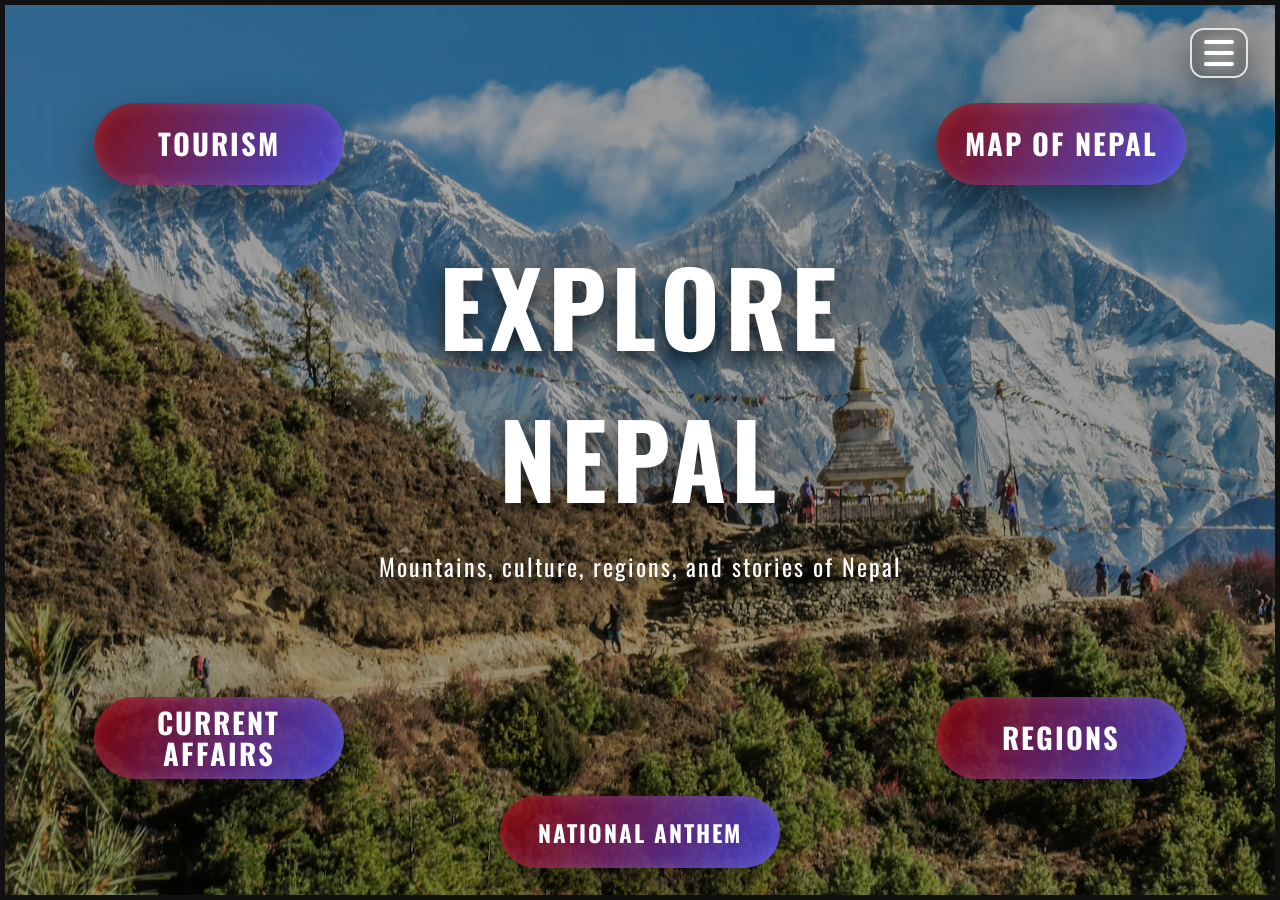
==== commit 20c4ba91: "final fix" ====
--- a/index.html
+++ b/index.html
@@ -1,44 +1,44 @@
 <!DOCTYPE html>
-<html lang="en">//language set to English
+<html lang="en"><!--language set to English-->
 <head>
-  <meta charset="UTF-8" />//allowing the webpage to display special characters and symbols correctly
-  <meta name="viewport" content="width=device-width, initial-scale=1.0" />//reponsibe for mobile phones
+  <meta charset="UTF-8" /><!--allowing the webpage to display special characters and symbols correctly-->
+  <meta name="viewport" content="width=device-width, initial-scale=1.0" /><!--reponsibe for mobile phones-->
   <title>Explore Nepal</title>
-  <link rel="preconnect" href="https://fonts.googleapis.com">//connects to Google Fonts to load the Oswald font family
-  <link rel="preconnect" href="https://fonts.gstatic.com" crossorigin>//preconnects to the Google Fonts static content server to optimize font loading
-  //link to the Oswald font family with different weights (400, 600, 700) and display set to swap for better performance  
+  <link rel="preconnect" href="https://fonts.googleapis.com"><!--connects to Google Fonts to load the Oswald font family-->
+  <link rel="preconnect" href="https://fonts.gstatic.com" crossorigin><!--preconnects to the Google Fonts static content server to optimize font loading-->
+  <!--link to the Oswald font family with different weights (400, 600, 700) and display set to swap for better performance-->  
   <link 
     href="https://fonts.googleapis.com/css2?family=Oswald:wght@400;600;700&display=swap" 
     rel="stylesheet"
   >
-//link to the external CSS file named "nepalStyle.css" which contains the styles for the webpage  
+<!--link to the external CSS file named "nepalStyle.css" which contains the styles for the webpage-->  
   <link rel="stylesheet" href="nepalStyle.css" />
 </head>
-<body>//the main content of the webpage is wrapped in a <main> element with the class "home-page" and an id of "homePage" 
-  <main class="home-page" id="homePage">//the main content of the webpage is wrapped in a <main> element with the class "home-page" and an id of "homePage"
-    <div class="dark-overlay"></div>//a div element with the class "dark-overlay" is used to create a dark overlay effect on the webpage, which can enhance the visual appeal and readability of the content
-    <button class="menu-button" id="menuButton" type="button" aria-label="Open navigation menu">//implementing a navigation menu button
-      <span></span>//three white line added
+<body><!--the main content of the webpage is wrapped in a <main> element with the class "home-page" and an id of "homePage"--> 
+  <main class="home-page" id="homePage"><!--the main content of the webpage is wrapped in a <main> element with the class "home-page" and an id of "homePage"-->
+    <div class="dark-overlay"></div><!--a div element with the class "dark-overlay" is used to create a dark overlay effect on the webpage, which can enhance the visual appeal and readability of the content-->
+    <button class="menu-button" id="menuButton" type="button" aria-label="Open navigation menu"><!--implementing a navigation menu button-->
+      <span></span><!--three white line added-->
       <span></span>
       <span></span>
     </button>
-    <nav class="side-menu" id="sideMenu">//navigation menu that slides from the right
-      <a href="#" class="menu-link" id="aboutLink">About</a>//about popup
-      <a href="video.html" class="menu-link">Video</a>//opens video page
-      <a href="inquire.html" class="menu-link">Inquire</a>//opens inquire page
+    <nav class="side-menu" id="sideMenu"><!--navigation menu that slides from the right-->
+      <a href="#" class="menu-link" id="aboutLink">About</a><!--about popup-->
+      <a href="video.html" class="menu-link">Video</a><!--opens video page-->
+      <a href="inquire.html" class="menu-link">Inquire</a><!--opens inquire page-->
     </nav>
-    <div class="paper-plane">✈</div>//animated paper aeroplane
-    <div class="wind wind-1"></div>//animated wind lines
+    <div class="paper-plane">✈</div><!--animated paper aeroplane-->
+    <div class="wind wind-1"></div><!--animated wind lines-->
     <div class="wind wind-2"></div>
     <div class="wind wind-3"></div>
-    <section class="title-area">//main title screen
-      <h1>Explore Nepal</h1>//heading
+    <section class="title-area"><!--main title screen-->
+      <h1>Explore Nepal</h1><!--heading-->
       <p>Mountains, culture, regions, and stories of Nepal</p>
     </section>
-    <div class="nepal-card top-left" tabindex="0">//tourism button at top left
-      <button class="close-card" type="button" aria-label="Close card">X</button>//X button to close the card
+    <div class="nepal-card top-left" tabindex="0"><!--tourism button at top left-->
+      <button class="close-card" type="button" aria-label="Close card">X</button><!--X button to close the card-->
       <h2>Tourism</h2>
-      <p>// details written about tourism in Nepal
+      <p><!-- details written about tourism in Nepal-->
         Nepal is one of the most beautiful tourism destinations in the world because it offers nature,
         adventure, history, spirituality, and culture in one small country. Tourists visit Nepal to see
         the Himalayas, explore ancient temples, enjoy peaceful lakes, walk through forests, experience
@@ -71,14 +71,14 @@
         plains, Nepal gives visitors a wide variety of landscapes and experiences.
       </p>
     </div>
-    <div class="nepal-card top-right map-card" tabindex="0">//button for top right
+    <div class="nepal-card top-right map-card" tabindex="0"><!--button for top right-->
       <button class="close-card" type="button" aria-label="Close card">X</button>
       <h2>Map of Nepal</h2>
-      <div class="map-content">//container for the map of Nepal and its caption
-        <img src="nepalMap.png" alt="Map of Nepal" />//displays the nepal map image
+      <div class="map-content"><!--container for the map of Nepal and its caption-->
+        <img src="nepalMap.png" alt="Map of Nepal" /><!--displays the nepal map image-->
         <p class="map-caption">Map of Nepal</p>
       </div>
-      <p class="map-description">//details about the map of Nepal
+      <p class="map-description"><!--details about the map of Nepal-->
         Nepal is a landlocked country in South Asia located between India and China. Even though Nepal is
         small in size, its geography is extremely diverse. The map of Nepal shows a long and narrow country
         stretching from east to west, with the Himalayan region in the north, the hilly region in the middle,
@@ -103,10 +103,10 @@
         and the Annapurna region is known for trekking and mountain scenery.
       </p>
     </div>
-    <div class="nepal-card bottom-left" tabindex="0">//current affairs button
-      <button class="close-card" type="button" aria-label="Close card">X</button>//X button to close the card
+    <div class="nepal-card bottom-left" tabindex="0"><!--current affairs button-->
+      <button class="close-card" type="button" aria-label="Close card">X</button><!--X button to close the card-->
       <h2>Current Affairs</h2>
-      <p>//details about current affairs in Nepal
+      <p><!--details about current affairs in Nepal-->
         Nepal is currently going through an important political and social period. In recent years, many young
         people have become more active in politics and public discussion, especially because of concerns about
         corruption, unemployment, slow development, and lack of opportunities. The Gen Z protests became a major
@@ -146,10 +146,10 @@
         to build their future inside Nepal.
       </p>
     </div>
-    <div class="nepal-card bottom-right" tabindex="0">//regions button
+    <div class="nepal-card bottom-right" tabindex="0"><!--regions button-->
       <button class="close-card" type="button" aria-label="Close card">X</button>
       <h2>Regions</h2>
-      <p>//details about the regions of Nepal
+      <p><!--details about the regions of Nepal-->
         Nepal is commonly divided into three main geographical regions: the Himalayan Region, the Hilly Region,
         and the Terai Region. These regions make Nepal very diverse in terms of climate, landform, culture,
         lifestyle, agriculture, tourism, and settlement patterns.
@@ -184,10 +184,10 @@
         three regions make Nepal one of the most geographically and culturally diverse countries in the world.
       </p>
     </div>
-    <section class="about-popup" id="aboutPopup">//about popup opened from the navigation menu
+    <section class="about-popup" id="aboutPopup"><!--about popup opened from the navigation menu-->
       <button class="about-close" id="aboutClose" type="button" aria-label="Close about popup">X</button>
       <h2>About This Website</h2>
-      <p>//details about the website and its creator
+      <p><!--details about the website and its creator-->
         My name is Aarjan Subedi, and I am a first-year Computer Science student at the University for the Creative
         Arts, Farnham.
       </p>
@@ -203,12 +203,12 @@
     </section>
     <button class="anthem-button" id="anthemButton" type="button">
       NATIONAL ANTHEM
-    </button>// button for playing national anthem of nepal
-    <audio id="anthemAudio" preload="auto">//hidden audio element
-      <source src="nationalAnthem.mp3" type="audio/mpeg">//audio source file
+    </button><!-- button for playing national anthem of nepal-->
+    <audio id="anthemAudio" preload="auto"><!--hidden audio element-->
+      <source src="nationalAnthem.mp3" type="audio/mpeg"><!--audio source file-->
       Your browser does not support the audio element.
     </audio>
   </main>
-  <script src="nepalScript.js"></script>//linking the javascript file
+  <script src="nepalScript.js"></script><!--linking the javascript file-->
 </body>
 </html>
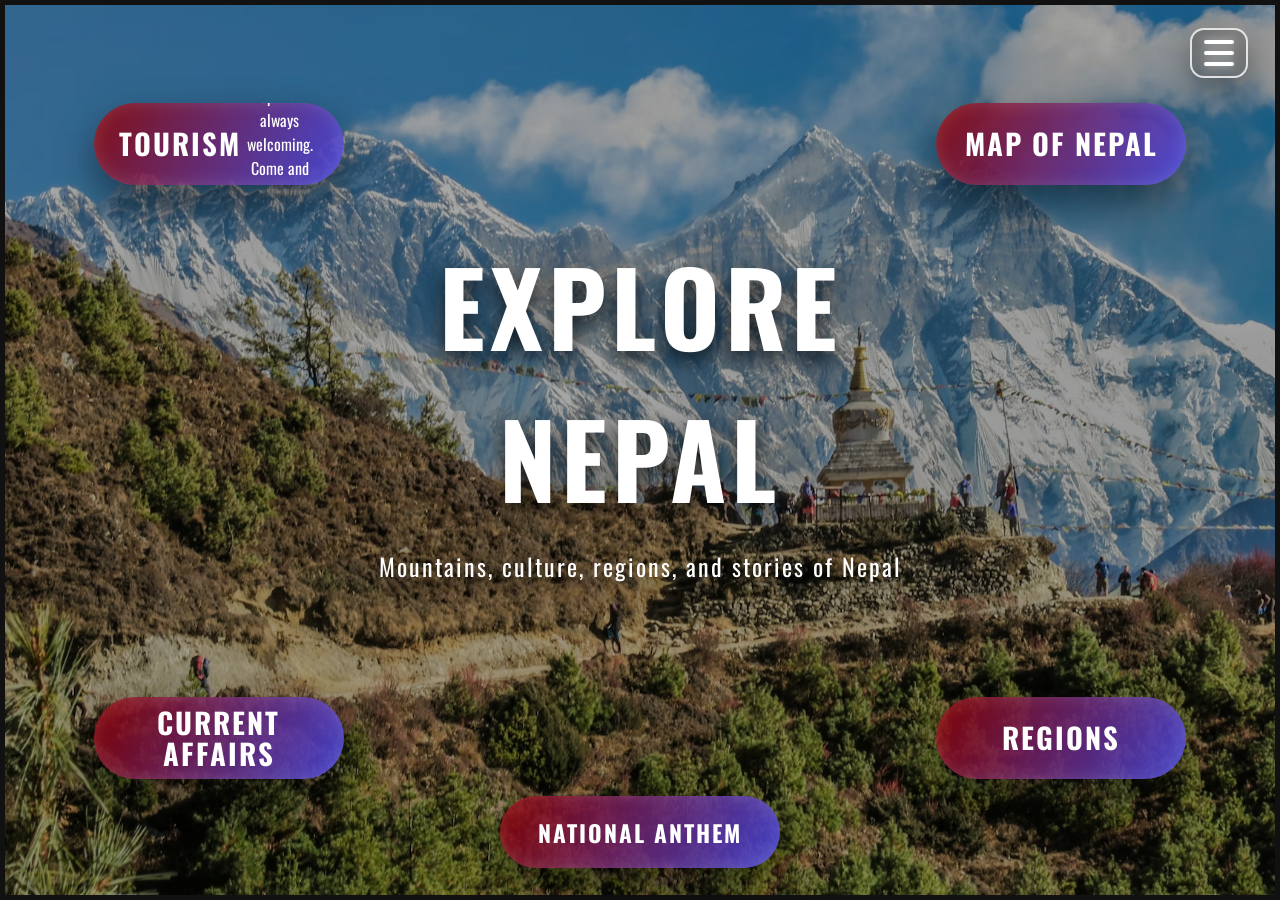
==== commit 1698db7b: "description added" ====
--- a/index.html
+++ b/index.html
@@ -39,36 +39,36 @@
       <button class="close-card" type="button" aria-label="Close card">X</button><!--X button to close the card-->
       <h2>Tourism</h2>
       <p><!-- details written about tourism in Nepal-->
-        Nepal is one of the most beautiful tourism destinations in the world because it offers nature,
-        adventure, history, spirituality, and culture in one small country. Tourists visit Nepal to see
-        the Himalayas, explore ancient temples, enjoy peaceful lakes, walk through forests, experience
-        traditional villages, and learn about the many cultures and festivals found across the country.
-      </p>
-      <p>
-        Pokhara is one of Nepal’s most popular tourism destinations. It is famous for Phewa Lake, where
-        visitors can enjoy boating while seeing the reflection of the Annapurna range on the water. Pokhara
-        is also known for adventure activities such as paragliding, trekking, zip-lining, and visiting caves,
-        waterfalls, viewpoints, and peaceful lakeside areas. The city gives tourists a relaxing experience
-        while still being close to mountains and nature.
-      </p>
-      <p>
-        Lumbini is another important place because it is the birthplace of Lord Buddha. Many people visit
-        Lumbini for peace, spirituality, and history. The Maya Devi Temple, monasteries from different
-        countries, gardens, and sacred sites make Lumbini a special destination for Buddhist pilgrims and
-        international tourists. It shows Nepal’s importance not only in natural beauty but also in world
-        history and religion.
-      </p>
-      <p>
-        Chitwan National Park is famous for wildlife and jungle safari. Visitors can see animals such as
-        one-horned rhinoceroses, deer, crocodiles, many species of birds, and sometimes Bengal tigers.
-        Chitwan also allows tourists to learn about the local Tharu culture, traditional dances, village life,
-        and the connection between people and nature. It is one of the best places in Nepal for wildlife tourism.
-      </p>
-      <p>
-        Nepal is also known for its mountains, lakes, rivers, forests, and cultural diversity. The country has
-        some of the highest mountains in the world, including Mount Everest, and many trekking routes such as
-        Everest Base Camp, Annapurna Circuit, and Langtang Valley. From snowy peaks to green hills and warm
-        plains, Nepal gives visitors a wide variety of landscapes and experiences.
+         Nepal with rich ancient cultures set against the most dramatic scenery in the world is a land of
+         discovery and unique experience. For broad minded individuals who value an experience that is authentic
+         and mesmerizing, Nepal is the ideal destination. Come and revel in the untouched and the undiscovered
+         and uncover yourself.
+      </p>
+      <p>
+         It is unsurpassed that the sheer diversity Nepal boasts, from steamy jungle and Terai to the icy peaks
+         of the world"s highest mountains means that the range of activities on offer. Trekking, mountaineering
+         , rafting in spectacular scenery are just three things Nepal is famous for. Activities as diverse as Elephant
+         Polo and a micro-light flight through the Himalayas show that in Nepal, the only boundary is your imagination.
+         With 15 National & Wildlife Parks (two are UNESCO Heritage sites) Nepal is one of the last places on earth you
+         can spot the Asiatic rhinoceros and the Royal Bengal Tiger.
+      </p> 
+         For many, Nepal"s greatest attraction is its people. The traditions and famous hospitality of its many different
+         groups are indeed a major part of what makes Nepal so special. From remote mountain villages to medieval hill-towns
+         and the ancient cities of the Kathmandu Valley, the people of Nepal are always welcoming. Come and experience the
+         strong and unique flavors of Nepalese cuisine, prepared with love and a depth of flavor or join in and celebrate
+         at one of the many festivals year round. In fact, with more festivals than days of the year, there is nowhere else
+         in the world that can offer as many festivities as Nepal.
+      </p>
+      <p>
+         Tourism is one of the mainstay of Nepalese economy. It is also a major source of foreign exchange and revenue.
+         Possessing 8 of the 10 highest mountains in the world, Nepal is a hotspot destination for mountaineers, rock
+         climbers and people seeking adventures. The Hindu, Buddhist and other cultural heritage sites of Nepal, and around
+         the year fair weather are also strong attractions.
+      </p>
+      <p>
+         Nepal is the country of the Mount Everest, the highest mountain peak in the world, and the Birthplace of Gautama Buddha- Lumbini.
+         Mountaineering and other types of adventure tourism and ecotourism are important attractions for visitors. There are other
+         important religious pilgrimage sites throughout the country for the followers of various sects and religions.
       </p>
     </div>
     <div class="nepal-card top-right map-card" tabindex="0"><!--button for top right-->
@@ -79,121 +79,128 @@
         <p class="map-caption">Map of Nepal</p>
       </div>
       <p class="map-description"><!--details about the map of Nepal-->
-        Nepal is a landlocked country in South Asia located between India and China. Even though Nepal is
-        small in size, its geography is extremely diverse. The map of Nepal shows a long and narrow country
-        stretching from east to west, with the Himalayan region in the north, the hilly region in the middle,
-        and the Terai region in the south.
+         Nepal, a landlocked country in South Asia, spans an area of approximately 147,516  km2 (56,956 mi2).
+         It sits wedged between two powerful countries, sharing its northern border with China's Tibet Autonomous 
+         Region and its other borders with India to the east, west, and south. Nepal comprises three distinct geographical 
+         regions: the Terai Plains (Madhesh), the Hill Region (Pahad), and the Mountain Region (Himal).
       </p>
       <p class="map-description">
-        Nepal has many districts and local areas with their own identity, culture, language, and lifestyle.
-        Important districts and cities include Kathmandu, Lalitpur, Bhaktapur, Kaski, Chitwan, Rupandehi,
-        Solukhumbu, Mustang, Gorkha, and many more. Each area contributes something different to the country,
-        whether through tourism, agriculture, trade, education, history, or cultural heritage.
+         Madhesh run parallel to Nepal's southern border. Also known as the Terai Plains, this region spans a
+         width of about 26 to 32 kilometers (16 to 20 miles) and a length of over 800 kilometers (497 miles).
+         The terrain here is mostly flat, characterized by fertile soils that give way to lush agriculture, providing
+         sustenance for a significant portion of Nepal's population. The Terai region is also home to many of the country's
+         developing industrial centers.
       </p>
       <p class="map-description">
-        Kathmandu is the capital city of Nepal and is also one of the biggest cultural and historical centres
-        of the country. The Kathmandu Valley includes famous heritage sites such as Kathmandu Durbar Square,
-        Patan Durbar Square, Bhaktapur Durbar Square, Swayambhunath, Boudhanath, and Pashupatinath Temple.
-        These places attract both domestic and international tourists.
+         Ascending northwards from the Terai Plains, the topography morphs into what is known as the Hill
+         Region or Pahad. This region covers about 64% of the total land area and presents a mixed landscape of valleys,
+         hills, and smaller mountains, the elevation ranging from 800 meters to 4,000 meters (2,624 feet to 13,123 feet)
+         above sea level. The Hill Region is not as densely populated as the Terai but nonetheless holds significant settlements,
+         including Nepal's capital, Kathmandu.
       </p>
       <p class="map-description">
-        The map also helps people understand Nepal’s tourism hotspots. Pokhara is famous for lakes and mountain
-        views, Chitwan is famous for wildlife, Lumbini is famous as the birthplace of Buddha, Solukhumbu is
-        famous for Mount Everest, Mustang is known for its desert-like landscapes and Tibetan-influenced culture,
-        and the Annapurna region is known for trekking and mountain scenery.
+         Further north, the Mountain Region (known as Himal or Parbat) shrouds the remainder of Nepal. This region houses
+         part of the Himalayan range, including eight of the ten highest peaks in the world. The most famous among these
+         is Mount Everest, soaring to an elevation of 8,848.86 meters (29,031.7 feet) above sea level. These icy peaks and 
+         rugged terrains, while less hospitable for human habitation, attract a multitude of climbers and adventure seekers 
+         from around the globe.
       </p>
     </div>
     <div class="nepal-card bottom-left" tabindex="0"><!--current affairs button-->
       <button class="close-card" type="button" aria-label="Close card">X</button><!--X button to close the card-->
       <h2>Current Affairs</h2>
       <p><!--details about current affairs in Nepal-->
-        Nepal is currently going through an important political and social period. In recent years, many young
-        people have become more active in politics and public discussion, especially because of concerns about
-        corruption, unemployment, slow development, and lack of opportunities. The Gen Z protests became a major
-        turning point in Nepal’s modern politics.
-      </p>
-      <p>
-        The Gen Z protest movement was connected to public anger about corruption, unemployment, political
-        instability, and restrictions on digital platforms. The protests created huge pressure on the government
-        and led to the downfall of KP Sharma Oli’s government. This moment showed how strongly young people in
-        Nepal wanted accountability, transparency, and change in leadership.
-      </p>
-      <p>
-        After this political change, Balendra Shah, also known as Balen, became Nepal’s prime minister in 2026.
-        He is known for his background as Kathmandu’s former mayor and for his strong appeal among young voters.
-        His rise represents a generational shift in Nepali politics, where many citizens are looking for faster
-        decision-making, better governance, and less corruption.
-      </p>
-      <p>
-        One major current topic is the government’s 100-point plan for effective governance. This plan focuses on
-        reforming public services, improving digital governance, reducing corruption, increasing efficiency, and
-        making government systems more accountable. However, many people are also watching carefully to see whether
-        the plan can be implemented properly or whether it will face delays because of bureaucracy and political
-        challenges.
-      </p>
-      <p>
-        Nepal’s economy also faces major challenges. Many families depend on remittances from Nepalis working
-        abroad, while many young people leave the country for education and employment. Nepal also has a large
-        trade deficit because it imports far more goods than it exports. Important imports include fuel, machinery,
-        vehicles, medicines, and daily-use products, while exports include products such as tea, carpets, garments,
-        herbs, and some agricultural goods.
-      </p>
-      <p>
-        Other major problems in Nepal include unemployment, road safety, pollution, migration, slow infrastructure
-        development, education quality, health access, and climate change. At the same time, Nepal has many
-        opportunities through tourism, hydropower, agriculture, technology, entrepreneurship, and cultural heritage.
-        The future of Nepal depends on how well the country can use its resources and give young people reasons
-        to build their future inside Nepal.
+        Supreme Court annuls arrest warrant against Deuba couple, bars detention:
+        The court found that the authorities failed to establish valid legal grounds for arrest under the anti-money 
+        laundering law, which requires a reasonable belief that an accused may flee, destroy evidence, or obstruct 
+        the investigation.
+      </p>
+      <p>
+        23-member EU delegation to call on PM Shah on Tuesday:
+        The prime minister is set to meet the foreign ambassadors and diplomats for the second time since assuming office
+        on March 27.
+      </p>
+      <p>
+        Five bridges along Bheri Corridor left incomplete for seven years:
+        The delay along the Jajarkot-Dolpa road continues to disrupt transport, inflate prices and force travellers to risk
+        dangerous river crossings during the monsoon.
+      </p>
+      <p>
+        India's recurring barriers expose battle over Nepali tea and Darjeeling tea: 
+        The move has sparked a diplomatic row between the two countries, with Nepal accusing India of violating trade.
+        Political pressure and trade competition—not quality alone—lie behind repeated restrictions on Nepali tea exports to India,
+        industry insiders say.
+      </p>
+      <p>
+        No hospital in Nepal is equipped to handle potential Ebola cases: 
+        Nepal's health system is not prepared to handle potential Ebola cases, according to a report by the World Health Organization (WHO).
+        The report found that no hospital in Nepal has the necessary facilities or trained staff to manage Ebola patients, and that the country
+        lacks a national plan for responding to an outbreak. Doctors warn that delay in preparedness could turn even a single infection into a
+        major health crisis.
+      </p>
+      <p>
+        Journalist Kishor Shrestha denies bribery allegations in audio row involving former Home Minister Gurung:
+        Journalist Kishor Shrestha has denied allegations of bribery in an audio recording that surfaced.
+        The Chinese Embassy objects to claims of its nationals’ involvement in an alleged audio recording; Shrestha calls
+        it a “coordinated attempt” to discredit him and his media outlet.
       </p>
     </div>
     <div class="nepal-card bottom-right" tabindex="0"><!--regions button-->
       <button class="close-card" type="button" aria-label="Close card">X</button>
       <h2>Regions</h2>
       <p><!--details about the regions of Nepal-->
-        Nepal is commonly divided into three main geographical regions: the Himalayan Region, the Hilly Region,
-        and the Terai Region. These regions make Nepal very diverse in terms of climate, landform, culture,
-        lifestyle, agriculture, tourism, and settlement patterns.
-      </p>
-      <p>
-        The Himalayan Region lies in the northern part of Nepal and includes many of the world’s highest mountains,
-        including Mount Everest. This region has cold weather, snow-covered peaks, glaciers, high-altitude valleys,
-        and remote settlements. Tourism is very important here because many visitors come for trekking, mountaineering,
-        mountain views, monasteries, and unique Himalayan culture.
-      </p>
-      <p>
-        The people living in the Himalayan Region often have lifestyles adapted to high altitude and cold climates.
-        Farming is difficult because of the weather and landform, so people often depend on animal husbandry, trade,
-        tourism, and small-scale farming. Places such as Solukhumbu, Mustang, Manang, Dolpa, and Humla show the
-        beauty and difficulty of life in the mountains.
-      </p>
-      <p>
-        The Hilly Region lies in the middle part of Nepal and includes valleys, forests, rivers, terraced farms,
-        and many towns and villages. Kathmandu Valley and Pokhara are located in this region. The Hilly Region is
-        culturally rich and has many historical sites, temples, festivals, traditional houses, and farming communities.
-        This region connects the mountains and the plains.
-      </p>
-      <p>
-        The Terai Region lies in the southern part of Nepal and has flat and fertile land. It has a warmer climate
-        and is very important for agriculture, trade, industry, and transport. The Terai produces many crops such as
-        rice, wheat, sugarcane, vegetables, and fruits. It is also home to important cities and tourism sites such as
-        Lumbini and Chitwan National Park.
-      </p>
-      <p>
-        Each region has its own importance. The mountains represent adventure and natural wonder, the hills represent
-        culture and historical settlements, and the Terai represents agriculture, wildlife, and trade. Together, these
-        three regions make Nepal one of the most geographically and culturally diverse countries in the world.
+        Nepal is commonly divided into the Himalayan Region, the Hilly Region, and the Terai Region.
+        These regions make Nepal very diverse in terms of climate, landform, culture, lifestyle, agriculture and tourism.
+      </p>
+      <p>
+        Nepal's main drawcard, the Nepali Himalaya span the length (east to west) of the country, across many
+        regions and districts, forming the borderline between Nepal and Tibet. Some treks are easily accessible—with
+        numerous teahouse lodges along the way—while others are very remote, requiring multiple domestic flights and
+        camping equipment. Most people's visit to Nepal wouldn't be complete without a trek or a visit to a viewpoint 
+        looking out over the Himalaya. For a complete list of treks, check out our article on the main trekking regions
+        of Nepal. 
+      </p>
+      <p>
+        Most travelers to Nepal arrive in Kathmandu (unless you're coming overland from India). While it is a big, congested,
+        polluted city, Kathmandu holds some of the most beautiful and well-preserved cultural heritage sites in the world.
+        Plus, it doesn't take long to get out into the surrounding countryside. The city is encircled by still-lush farmland 
+        and villages, and while they are increasingly being encroached upon by urban sprawl, there are still many peaceful places
+        to explore around the valley. Besides visiting cultural sites, you can hike, mountain bike, dine at great restaurants, 
+        or escape to an overnight homestay or resort.
+      </p>
+      <p>
+        Pokhara is a favorite among many travelers, and for good reason. The small city is cleaner than Kathmandu, less congested, 
+        closer to the mountains, and full of adventure activities to try (such as mountain biking, paragliding, and the world's 
+        second-longest zip-line!) It's a handy base for trekking in the Annapurna region, which can be seen right there on clear days, 
+        as many trailheads are just a couple of hours' drive away. There are also numerous short trips that can be taken in and around 
+        the Pokhara Valley, such as to the pretty Begnas and Rupa Lakes, to the Peace Pagoda above one side of Pokhara's Phewa Lake, or 
+        to Sarangkot Hill on the other.
+      </p>
+      <p>
+        First-time visitors to Nepal often overlook the fact that the entire southern edge of the country, bordering India, consists of
+        hot plains and steamy jungles. There's barely a hill in sight down there, let alone a snow-capped mountain. While most of the
+        cities of the Terai don't offer much for visitors, aside from being transportation hubs to other destinations, there are a few
+        significant points of attraction. The Chitwan National Park is Nepal's most popular jungle national park and is easily accessible from
+        Kathmandu or Pokhara. Base yourself in Sauraha or quieter Barauli for some jungle adventures. You're almost guaranteed to spot a 
+        one-horned rhinoceros in Chitwan, thanks to a successful conservation effort.
+      </p>
+      <p>
+        The climate of the Terai is more north Indian than Himalayan. That means cold, short winters but searing heat for much of 
+        the rest of the year, from March to October. The best time to visit is between October and March, when the days are generally 
+        warm but the nights cold. Towns all along the Terai are well-connected to other parts of Nepal by tourist and local bus, as well 
+        as by air.
       </p>
     </div>
     <section class="about-popup" id="aboutPopup"><!--about popup opened from the navigation menu-->
       <button class="about-close" id="aboutClose" type="button" aria-label="Close about popup">X</button>
       <h2>About This Website</h2>
       <p><!--details about the website and its creator-->
-        My name is Aarjan Subedi, and I am a first-year Computer Science student at the University for the Creative
-        Arts, Farnham.
-      </p>
-      <p>
-        The main reason I created this website was for my final Web Design and Development assignment. I wanted to
-        build a website that was meaningful to me while also showing my skills in HTML, CSS, and JavaScript.
+        My name is Aarjan Subedi. I am a first year Computer Science student at the University for the Creative Arts, 
+        Farnham.
+      </p>
+      <p>
+        I built a website about Nepal because I am from Nepal and I wanted to share my love for Nepal while demosntating
+        my skills in HTML, CSS and JavaScript.
       </p>
       <p>
         I chose to develop a website about Nepal because I wanted to show my love for Nepal and share with the
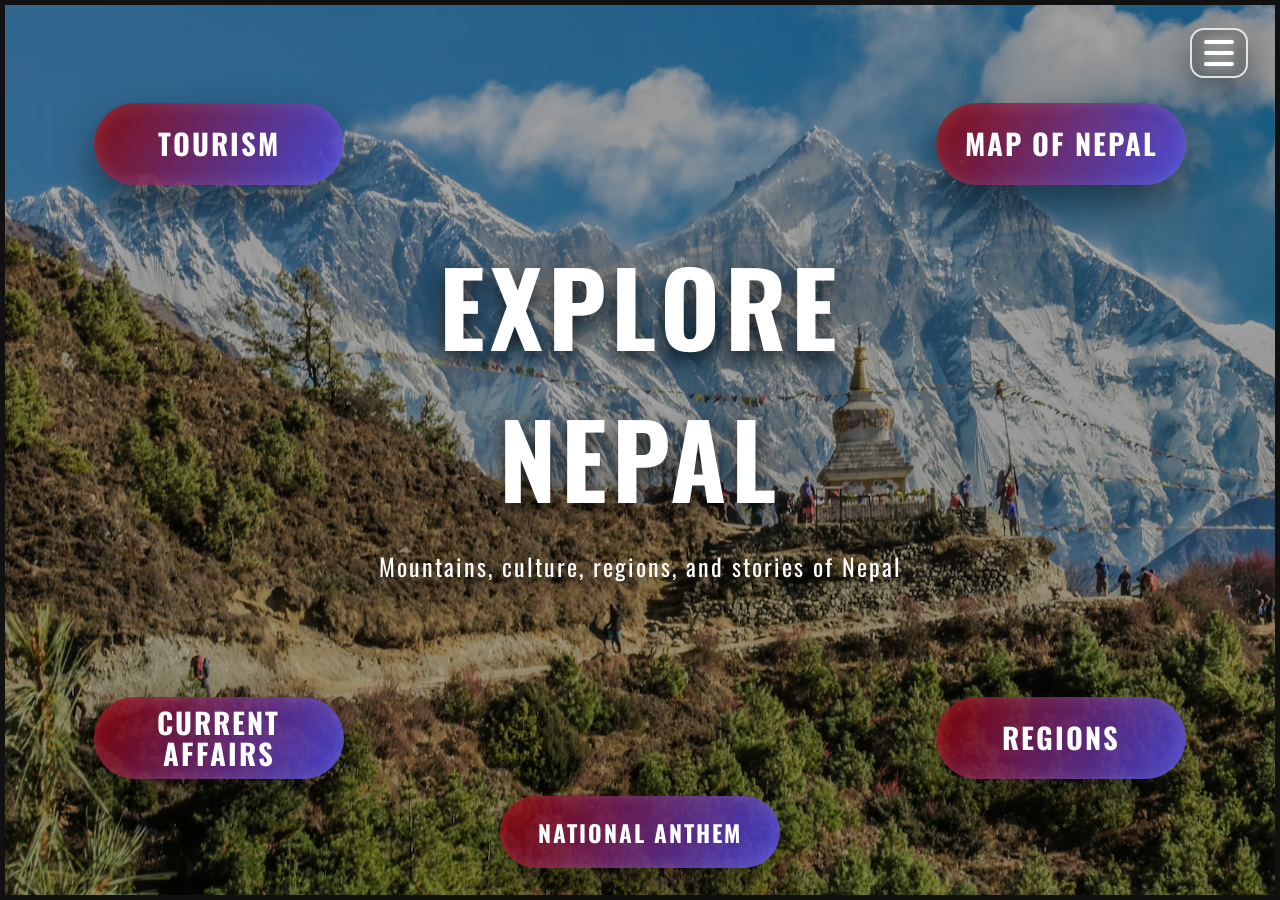
==== commit dd270deb: "details in cards added" ====
--- a/index.html
+++ b/index.html
@@ -51,7 +51,8 @@
          Polo and a micro-light flight through the Himalayas show that in Nepal, the only boundary is your imagination.
          With 15 National & Wildlife Parks (two are UNESCO Heritage sites) Nepal is one of the last places on earth you
          can spot the Asiatic rhinoceros and the Royal Bengal Tiger.
-      </p> 
+      </p>
+      <p>
          For many, Nepal"s greatest attraction is its people. The traditions and famous hospitality of its many different
          groups are indeed a major part of what makes Nepal so special. From remote mountain villages to medieval hill-towns
          and the ancient cities of the Kathmandu Valley, the people of Nepal are always welcoming. Come and experience the
--- a/nepalStyle.css
+++ b/nepalStyle.css
@@ -1,19 +1,19 @@
 * {
-  margin: 0;
+  margin: 0;/* Reset default browser spacing and make sizing easier to control */
   padding: 0;
   box-sizing: border-box;
 }
-html,
+html,/* Set full page width and minimum page height */
 body {
   width: 100%;
   min-height: 100%;
 }
-body {
+body {/* Main body styling for the whole website */
   font-family: "Oswald", Arial, sans-serif;
   overflow: hidden;
 }
-/* HOME PAGE */
-.home-page {
+.home-page {/* HOME PAGE */
+/* Main homepage container with background image */
   position: relative;
   width: 100vw;
   height: 100vh;
@@ -25,14 +25,12 @@
   background-repeat: no-repeat;
 }
 .dark-overlay {
-  position: absolute;
+  position: absolute;/* Dark overlayover the homepage background */
   inset: 0;
   background: rgba(0, 0, 0, 0.35);
   z-index: 1;
 }
-
-/* Navigation menu button */
-.menu-button {
+.menu-button {/* Navigation menu button */
   position: fixed;
   top: 28px;
   right: 32px;
@@ -55,7 +53,7 @@
     box-shadow 0.3s ease;
 }
 .menu-button span {
-  width: 30px;
+  width: 30px;/* White lines inside the navigation menu button */
   height: 4px;
   border-radius: 999px;
   background: white;
@@ -65,20 +63,20 @@
     opacity 0.3s ease;
 }
 .menu-button:hover {
-  transform: scale(1.08);
+  transform: scale(1.08);/* Hover effect for the navigation menu button */
   background: rgba(255, 255, 255, 0.18);
   box-shadow: 0 18px 42px rgba(0, 0, 0, 0.55);
 }
 .menu-button.active span:nth-child(1) {
-  transform: translateY(11px) rotate(45deg);
+  transform: translateY(11px) rotate(45deg);/* First menu line turns into part of an X when active */
 }
 .menu-button.active span:nth-child(2) {
-  opacity: 0;
+  opacity: 0;/* Middle menu line disappears when active */
 }
 .menu-button.active span:nth-child(3) {
-  transform: translateY(-11px) rotate(-45deg);
-}
-.side-menu {
+  transform: translateY(-11px) rotate(-45deg);/* Third menu line turns into part of an X when active */
+}
+.side-menu {/* Slide-in side navigation menu */
   position: fixed;
   top: 92px;
   right: 32px;
@@ -104,12 +102,12 @@
     transform 0.4s ease,
     opacity 0.3s ease;
 }
-.side-menu.open {
+.side-menu.open {/* Shows the side menu when open class is added */
   transform: translateX(0);
   opacity: 1;
   pointer-events: auto;
 }
-.menu-link {
+.menu-link {/* Navigation menu links */
   display: block;
   padding: 18px 18px;
   border-radius: 999px;
@@ -133,12 +131,12 @@
 }
 .menu-link:hover {
   transform: translateX(-6px) scale(1.04);
-  box-shadow:
+  box-shadow:/* Hover effect for navigation links */
     0 16px 32px rgba(0, 0, 0, 0.4),
     inset 0 0 18px rgba(255, 255, 255, 0.2);
 }
 .title-area {
-  position: absolute;
+  position: absolute;/* Homepage title area */
   top: 45%;
   left: 50%;
   transform: translate(-50%, -50%);
@@ -148,17 +146,17 @@
   pointer-events: none;
   text-shadow: 0 8px 20px rgba(0, 0, 0, 0.7);
 }
-.title-area h1 {
+.title-area h1 {/* Homepage title area */
   font-size: clamp(3.5rem, 8vw, 7rem);
   text-transform: uppercase;
   letter-spacing: 5px;
 }
 .title-area p {
-  margin-top: 15px;
+  margin-top: 15px;/* Homepage subtitle */
   font-size: clamp(1rem, 2vw, 1.5rem);
   letter-spacing: 2px;
 }
-.nepal-card {
+.nepal-card {/* Small clickable Nepal information cards */
   position: absolute;
   width: 250px;
   height: 82px;
@@ -194,44 +192,46 @@
     box-shadow 0.3s ease;
 }
 .nepal-card h2 {
-  font-size: 1.8rem;
+  font-size: 1.8rem;/* Heading inside small cards */
   text-transform: uppercase;
   letter-spacing: 2px;
   line-height: 1.1;
 }
 .nepal-card:not(.active) > *:not(h2) {
-  display: none !important;
+  display: none !important;/* Hides card content before the card is opened */
 }
 .nepal-card:hover {
-  transform: scale(1.12);
+  transform: scale(1.12);/* Hover effect for small cards */
   box-shadow:
     0 28px 55px rgba(0, 0, 0, 0.6),
     inset 0 0 25px rgba(255, 255, 255, 0.18);
 }
-.top-left {
+.top-left {/* Positions the Tourism card */
   top: 11%;
   left: 7%;
 }
-.top-right {
+.top-right {/* Positions the Map card */
   top: 11%;
   right: 7%;
 }
-.bottom-left {
+.bottom-left {/* Positions the Current Affairs card */
   bottom: 13%;
   left: 7%;
 }
+/* Positions the Regions card */
 .bottom-right {
   bottom: 13%;
   right: 7%;
 }
+
 .home-page.card-open .nepal-card:not(.active) {
   opacity: 0;
   pointer-events: none;
-  transform: scale(0.75);
+  transform: scale(0.75);/* Hides inactive cards when one card is opened */
 }
 .nepal-card.active,
 .about-popup.open {
-  position: fixed;
+  position: fixed;/* Expanded card and About popup styling */
   top: 50%;
   left: 50%;
   right: auto;
@@ -257,17 +257,19 @@
   scrollbar-width: thin;
   scrollbar-color: #ffffff rgba(255, 255, 255, 0.18);
 }
+/* Keeps expanded cards centered even when hovered */
 .nepal-card.active:hover {
   transform: translate(-50%, -50%);
 }
 .nepal-card.active h2,
-.about-popup.open h2 {
+.about-popup.open h2 {/* Heading style for expanded cards and About popup */
   font-size: clamp(2.2rem, 5vw, 3.8rem);
   margin-bottom: 25px;
   color: white;
   text-transform: uppercase;
   letter-spacing: 2px;
 }
+/* Paragraph style for expanded cards and About popup */
 .nepal-card.active p,
 .about-popup.open p {
   display: block;
@@ -279,12 +281,13 @@
   margin-bottom: 18px;
 }
 .about-popup {
-  display: none;
+  display: none;/* Hides About popup by default */
 }
 .nepal-card.active::-webkit-scrollbar,
 .about-popup.open::-webkit-scrollbar {
-  width: 10px;
-}
+  width: 10px;/* Scrollbar width for opened cards and About popup */
+}
+/* Removes scrollbar arrow buttons */
 .nepal-card.active::-webkit-scrollbar-button,
 .about-popup.open::-webkit-scrollbar-button {
   display: none;
@@ -292,7 +295,7 @@
   height: 0;
 }
 .nepal-card.active::-webkit-scrollbar-track,
-.about-popup.open::-webkit-scrollbar-track {
+.about-popup.open::-webkit-scrollbar-track {/* Scrollbar track styling */
   background: rgba(255, 255, 255, 0.18);
   border-radius: 999px;
   margin: 48px 8px 35px 0;
@@ -300,17 +303,17 @@
 .nepal-card.active::-webkit-scrollbar-thumb,
 .about-popup.open::-webkit-scrollbar-thumb {
   background: #ffffff;
-  border-radius: 999px;
+  border-radius: 999px;/* Scrollbar thumb styling */
   border: 2px solid rgba(70, 70, 220, 0.65);
   box-shadow:
     inset 0 0 4px rgba(0, 0, 0, 0.25),
     0 0 10px rgba(255, 255, 255, 0.55);
 }
 .close-card {
-  display: none;
+  display: none;/* Hides card close buttons before cards open */
 }
 .nepal-card.active .close-card,
-.about-popup.open .about-close {
+.about-popup.open .about-close {/* X close button for opened cards and About popup */
   display: flex;
   align-items: center;
   justify-content: center;
@@ -336,21 +339,21 @@
 }
 .nepal-card.active .close-card:hover,
 .about-popup.open .about-close:hover {
-  transform: scale(1.15) rotate(90deg);
+  transform: scale(1.15) rotate(90deg);/* Hover effect for X close buttons */
   background: #111;
   color: white;
 }
 .map-card.active {
-  height: 72vh;
+  height: 72vh;/* Expanded map card height */
 }
 .map-card.active .map-content {
   display: block;
-  text-align: center;
+  text-align: center;/* Map content container */
   margin-bottom: 18px;
 }
 .map-card.active img {
   width: min(600px, 100%);
-  max-height: 350px;
+  max-height: 350px;/* Map image styling */
   object-fit: contain;
   display: block;
   margin: 0 auto 10px;
@@ -364,9 +367,10 @@
     filter 0.35s ease;
 }
 .map-card.active img:hover {
-  transform: scale(1.07) rotate(-1deg);
+  transform: scale(1.07) rotate(-1deg);/* Hover effect for map image */
   filter: drop-shadow(0 20px 28px rgba(0, 0, 0, 0.55));
 }
+/* Map caption styling */
 .map-card.active .map-caption {
   display: block;
   font-family: Arial, sans-serif;
@@ -378,8 +382,9 @@
   color: white;
 }
 .map-card.active .map-description {
-  display: block;
-}
+  display: block;/* map description display */
+}
+/* national anthem button */
 .anthem-button {
   position: fixed;
   left: 50%;
@@ -415,19 +420,20 @@
   transform: translateX(-50%) scale(1.12);
   box-shadow:
     0 28px 55px rgba(0, 0, 0, 0.6),
-    inset 0 0 25px rgba(255, 255, 255, 0.18);
+    inset 0 0 25px rgba(255, 255, 255, 0.18);/* Hover effect for national anthem button */
 }
 .anthem-button.playing {
   background: linear-gradient(
-    120deg,
+    120deg,/* Styling while anthem is playing */
     rgba(70, 70, 220, 0.95),
     rgba(145, 0, 0, 0.95)
   );
 }
 .home-page.card-open .anthem-button {
   opacity: 0;
-  pointer-events: none;
-}
+  pointer-events: none;/* Hides anthem button when a card or popup is open */
+}
+/* Animated paper plane */
 .paper-plane {
   position: absolute;
   top: 35%;
@@ -439,7 +445,7 @@
 
   animation: flyPlane 9s linear infinite;
 }
-@keyframes flyPlane {
+@keyframes flyPlane {/* Paper plane movement animation */
   0% {
     left: -100px;
     transform: translateY(0) rotate(8deg);
@@ -464,7 +470,7 @@
     opacity: 0;
   }
 }
-.wind {
+.wind {/* Wind line styling */
   position: absolute;
   left: -200px;
   width: 140px;
@@ -476,35 +482,36 @@
 }
 .wind::before,
 .wind::after {
-  content: "";
+  content: "";/* Extra small wind lines before and after main wind line */
   position: absolute;
   height: 4px;
   border-radius: 999px;
   background: rgba(255, 255, 255, 0.45);
 }
-.wind::before {
+.wind::before {/* Wind line before pseudo-element */
   width: 70px;
   top: -13px;
   left: 25px;
 }
 .wind::after {
   width: 95px;
-  top: 14px;
+  top: 14px;/* Wind line after pseudo-element */
   left: 45px;
 }
 .wind-1 {
-  top: 25%;
+  top: 25%;/* First wind position and delay */
   animation-delay: 0s;
 }
 .wind-2 {
-  top: 50%;
+  top: 50%;/* Second wind position and delay */
   animation-delay: 1.5s;
 }
 .wind-3 {
   top: 75%;
-  animation-delay: 3s;
+  animation-delay: 3s;/* Third wind position and delay */
 }
 /* INQUIRY PAGE */
+/* Main inquiry page container */
 .inquiry-page {
   position: relative;
   width: 100vw;
@@ -518,6 +525,7 @@
   background-position: center;
   background-repeat: no-repeat;
 }
+/* Dark decorative overlay on inquiry page background */
 .inquiry-bg-overlay {
   position: absolute;
   inset: 0;
@@ -535,6 +543,7 @@
     );
   backdrop-filter: blur(1.5px);
 }
+/* Back home button */
 .back-home {
   position: fixed;
   top: 28px;
@@ -558,12 +567,13 @@
     transform 0.25s ease,
     box-shadow 0.25s ease;
 }
-.back-home:hover {
+.back-home:hover {/* Hover effect for back home button */
   transform: scale(1.07);
   box-shadow:
     0 20px 44px rgba(0, 0, 0, 0.6),
     inset 0 0 20px rgba(255, 255, 255, 0.18);
 }
+/* Inquiry form card */
 .inquiry-card {
   position: relative;
   z-index: 3;
@@ -582,7 +592,7 @@
   color: white;
   backdrop-filter: blur(8px);
 }
-.inquiry-card h1 {
+.inquiry-card h1 {/* Inquiry page heading */
   font-size: clamp(2.4rem, 6vw, 4.3rem);
   text-align: center;
   text-transform: uppercase;
@@ -593,23 +603,23 @@
 .inquiry-subtitle {
   font-family: Arial, sans-serif;
   text-align: center;
-  line-height: 1.6;
+  line-height: 1.6;/* Inquiry subtitle text */
   opacity: 0.9;
   margin-bottom: 28px;
 }
-.inquiry-form {
+.inquiry-form {/* Inquiry form layout */
   display: flex;
   flex-direction: column;
   gap: 14px;
 }
-.inquiry-form label {
+.inquiry-form label {/* Inquiry form labels */
   font-size: 1.45rem;
   letter-spacing: 2px;
   text-transform: uppercase;
   text-shadow: 0 5px 14px rgba(0, 0, 0, 0.55);
 }
 .inquiry-form input,
-.inquiry-form textarea {
+.inquiry-form textarea {/* Inquiry form input and textarea fields */
   width: 100%;
   border: 2px solid rgba(255, 255, 255, 0.5);
   outline: none;
@@ -629,11 +639,11 @@
     box-shadow 0.25s ease;
 }
 .inquiry-form input::placeholder,
-.inquiry-form textarea::placeholder {
+.inquiry-form textarea::placeholder {/* Placeholder text colour */
   color: rgba(255, 255, 255, 0.72);
 }
 .inquiry-form input:focus,
-.inquiry-form textarea:focus {
+.inquiry-form textarea:focus {/* Focus effect for form fields */
   border-color: rgba(255, 220, 90, 0.95);
   background: rgba(0, 0, 0, 0.42);
   transform: scale(1.02);
@@ -643,8 +653,9 @@
 }
 .inquiry-form textarea {
   min-height: 150px;
-  resize: none;
-}
+  resize: none;/* Message box size */
+}
+/* Send inquiry button */
 .send-button {
   margin-top: 14px;
   border: none;
@@ -669,12 +680,13 @@
     transform 0.25s ease,
     box-shadow 0.25s ease;
 }
-.send-button:hover {
+.send-button:hover {/* Hover effect for send button */
   transform: scale(1.07);
   box-shadow:
     0 26px 54px rgba(0, 0, 0, 0.62),
     inset 0 0 22px rgba(255, 255, 255, 0.22);
 }
+/* Thank-you popup overlay */
 .thank-you-dialog {
   position: fixed;
   inset: 0;
@@ -688,11 +700,12 @@
   transition:
     opacity 0.3s ease;
 }
+/* Shows the thank-you popup */
 .thank-you-dialog.show {
   opacity: 1;
   pointer-events: auto;
 }
-.thank-you-box {
+.thank-you-box {/* Thank-you popup box */
   position: relative;
   width: min(420px, 88vw);
   padding: 42px 34px 34px;
@@ -712,20 +725,21 @@
     transform 0.3s ease;
 }
 .thank-you-dialog.show .thank-you-box {
-  transform: scale(1);
-}
-.thank-you-box h2 {
+  transform: scale(1);/* Enlarges thank-you popup when shown */
+}
+.thank-you-box h2 {/* Thank-you popup heading */
   font-size: 2.8rem;
   text-transform: uppercase;
   letter-spacing: 2px;
   margin-bottom: 14px;
 }
-.thank-you-box p {
+.thank-you-box p {/* Thank-you popup paragraph */
   font-family: Arial, sans-serif;
   line-height: 1.6;
   font-size: 1.1rem;
   margin-bottom: 24px;
 }
+/* Thank-you popup X close button */
 .dialog-close {
   position: absolute;
   top: 14px;
@@ -743,13 +757,13 @@
     background 0.25s ease,
     color 0.25s ease;
 }
-.dialog-close:hover {
+.dialog-close:hover {/* Hover effect for thank-you popup X button */
   transform: scale(1.15) rotate(90deg);
   background: #111;
   color: white;
 }
 .dialog-ok {
-  border: none;
+  border: none;/* Thank-you popup OK button */
   border-radius: 999px;
   padding: 12px 34px;
   cursor: pointer;
@@ -765,11 +779,13 @@
     transform 0.25s ease,
     background 0.25s ease;
 }
+/* Hover effect for OK button */
 .dialog-ok:hover {
   transform: scale(1.08);
   background: rgba(255, 255, 255, 0.28);
 }
 /* VIDEO PAGE */
+/* Main video page container */
 .video-page {
   position: relative;
   width: 100vw;
@@ -782,7 +798,7 @@
   background-size: cover;
   background-position: center;
   background-repeat: no-repeat;
-}
+}/* Dark overlay for video page background */
 .video-bg-overlay {
   position: absolute;
   inset: 0;
@@ -800,7 +816,7 @@
     );
   backdrop-filter: blur(1.2px);
 }
-.video-card {
+.video-card {/* Video content card */
   position: relative;
   z-index: 3;
   width: min(1000px, 90vw);
@@ -819,14 +835,14 @@
   backdrop-filter: blur(8px);
 }
 .video-card h1 {
-  text-align: center;
+  text-align: center;/* Video page heading */
   font-size: clamp(2.5rem, 6vw, 5rem);
   text-transform: uppercase;
   letter-spacing: 4px;
   margin-bottom: 10px;
   text-shadow: 0 8px 22px rgba(0, 0, 0, 0.65);
 }
-.video-card p {
+.video-card p {/* Video page paragraph */
   font-family: Arial, sans-serif;
   text-align: center;
   font-size: 1.1rem;
@@ -834,7 +850,7 @@
   margin-bottom: 26px;
   opacity: 0.9;
 }
-.video-frame {
+.video-frame {/* Video frame container */
   width: 100%;
   border-radius: 30px;
   overflow: hidden;
@@ -844,21 +860,21 @@
     0 0 28px rgba(255, 255, 255, 0.18);
 }
 .video-frame video {
-  width: 100%;
+  width: 100%;/* Video element styling */
   max-height: 62vh;
   display: block;
   object-fit: contain;
   background: black;
 }
 .video-credit {
-  margin-top: 18px;
+  margin-top: 18px;/* Video credit text */
   margin-bottom: 0 !important;
   font-size: 0.95rem !important;
   opacity: 0.8;
   letter-spacing: 1px;
 }
 @keyframes windMove {
-  0% {
+  0% {/* Wind movement animation */
     transform: translateX(0);
     opacity: 0;
   }
@@ -871,6 +887,7 @@
   }
 }
 /* Tablet */
+/* Tablet responsive styles */
 @media (max-width: 850px) {
   .menu-button {
     top: 20px;
@@ -946,6 +963,7 @@
   }
 }
 /* Phone */
+/* Phone responsive styles */
 @media (max-width: 500px) {
   .title-area {
     width: 90%;
